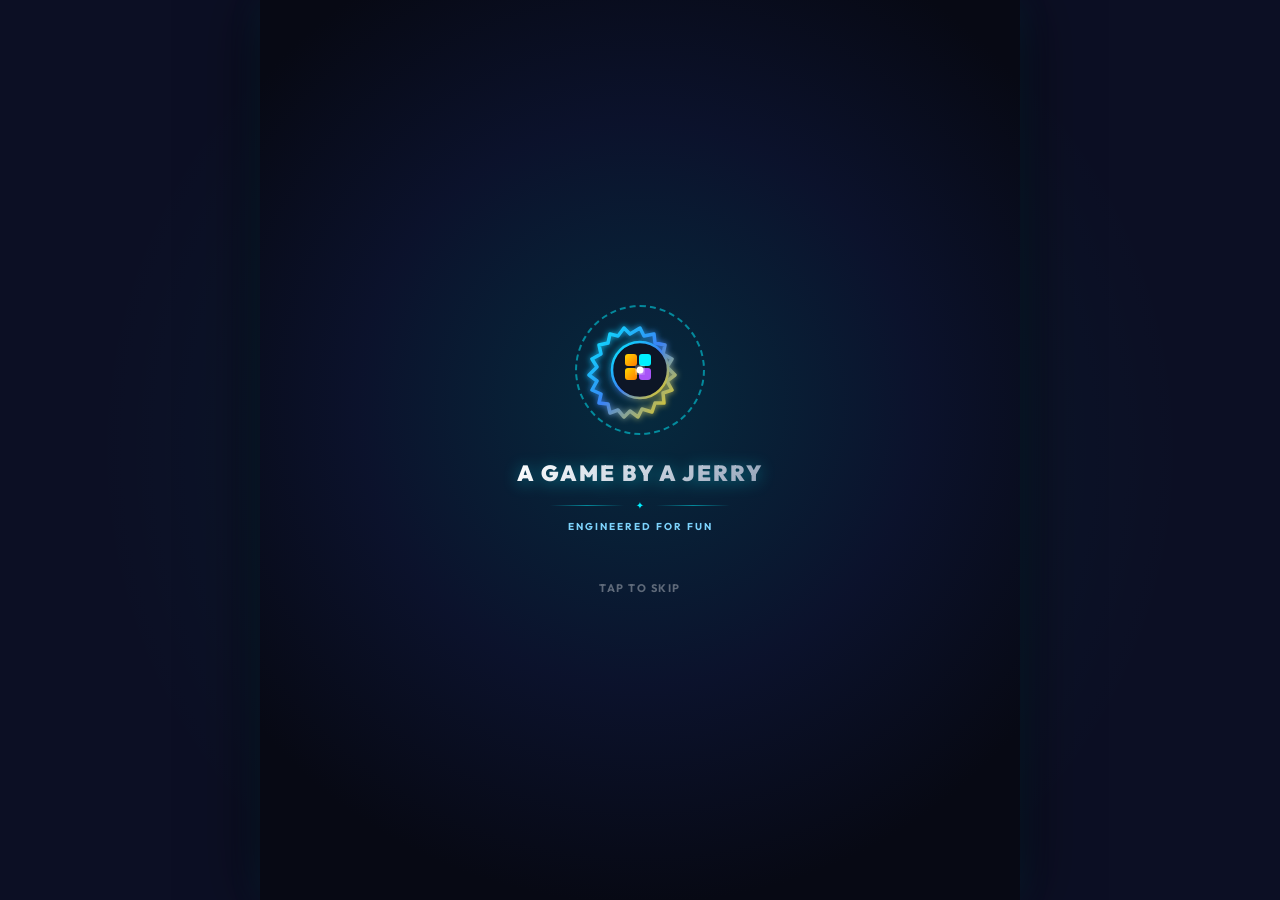
==== main/index.html @ fc3ddb28 "Add version switcher: Classic (main) and React Upgrade builds" ====
<!DOCTYPE html>
<html lang="en">
  <head>
    <meta charset="UTF-8" />
    <meta name="viewport" content="width=device-width, initial-scale=1.0, maximum-scale=1.0, user-scalable=no, viewport-fit=cover" />
    <title>ComboCrush - Combo Blast Puzzle</title>
    <link rel="icon" type="image/png" href="../favicon.png" />
    <link rel="apple-touch-icon" href="../icon-192.png" />
    <link rel="preconnect" href="https://fonts.googleapis.com">
    <link rel="preconnect" href="https://fonts.gstatic.com" crossorigin>
    <link href="https://fonts.googleapis.com/css2?family=Outfit:wght@400;600;700;800;900&display=swap" rel="stylesheet">
    <script type="module" crossorigin src="../assets/index-CBNqrvrC.js"></script>
    <link rel="stylesheet" crossorigin href="../assets/index-Cp5rA5li.css">
  </head>
  <body>
    <div id="app" class="game-container">
      <!-- TOP HUD -->
      <header class="hud-header">
        <!-- Top Navigation Row: High Score on Left, Action Buttons on Right -->
        <div class="hud-nav-row">
          <div class="hud-left">
            <!-- Combo Moves Counter (3 dots: Hulk Green when remaining, Ultra Red when move spent) -->
            <div id="combo-dots-counter" class="combo-dots-counter" title="Moves Remaining Before Combo Drops">
              <span class="combo-dot-tag">COMBO</span>
              <div class="combo-dots-row">
                <span class="combo-dot dot-idle" id="combo-dot-0"></span>
                <span class="combo-dot dot-idle" id="combo-dot-1"></span>
                <span class="combo-dot dot-idle" id="combo-dot-2"></span>
              </div>
            </div>
          </div>

          <!-- Centered Non-Disruptive Level Indicator for Puzzle Mode -->
          <div id="hud-puzzle-level-indicator" class="hud-puzzle-level-indicator hidden">
            <span class="hud-puzzle-pack-tag" id="hud-puzzle-pack-tag">Pack 1</span>
            <span class="hud-puzzle-separator">•</span>
            <span class="hud-puzzle-lvl-badge" id="hud-puzzle-lvl-badge">LVL 1</span>
          </div>

          <div class="hud-right">
            <button id="btn-hud-home" class="icon-btn" title="Return to Main Menu" aria-label="Main Menu">
              <span>🏠</span>
            </button>
            <button id="btn-codex" class="icon-btn" title="Special Blocks & Rules Codex" aria-label="Codex">
              <span>📖</span>
            </button>
            <button id="btn-audio-toggle" class="icon-btn" title="Toggle Music & Sound" aria-label="Toggle Sound">
              <span id="audio-icon">🔊</span>
            </button>
            <button id="btn-settings" class="icon-btn" title="Game Settings" aria-label="Game Settings">
              <svg viewBox="0 0 24 24" width="18" height="18" fill="currentColor">
                <path d="M19.14 12.94c.04-.3.06-.61.06-.94 0-.32-.02-.64-.07-.94l2.03-1.58c.18-.14.23-.41.12-.61l-1.92-3.32c-.12-.22-.37-.29-.59-.22l-2.39.96c-.5-.38-1.03-.7-1.62-.94l-.36-2.54c-.04-.24-.24-.41-.48-.41h-3.84c-.24 0-.43.17-.47.41l-.36 2.54c-.59.24-1.13.57-1.62.94l-2.39-.96c-.22-.08-.47 0-.59.22L2.74 8.87c-.12.21-.08.47.12.61l2.03 1.58c-.05.3-.09.63-.09.94s.02.64.07.94l-2.03 1.58c-.18.14-.23.41-.12.61l1.92 3.32c.12.22.37.29.59.22l2.39-.96c.5.38 1.03.7 1.62.94l.36 2.54c.05.24.24.41.48.41h3.84c.24 0 .44-.17.47-.41l.36-2.54c.59-.24 1.13-.56 1.62-.94l2.39.96c.22.08.47 0 .59-.22l1.92-3.32c.12-.22.07-.47-.12-.61l-2.01-1.58zM12 15.6c-1.98 0-3.6-1.62-3.6-3.6s1.62-3.6 3.6-3.6 3.6 1.62 3.6 3.6-1.62 3.6-3.6 3.6z"/>
              </svg>
            </button>
            <button id="btn-pause" class="icon-btn" title="Pause Game" aria-label="Pause Game">
              <svg viewBox="0 0 24 24" width="18" height="18" fill="currentColor">
                <path d="M6 19h4V5H6v14zm8-14v14h4V5h-4z"/>
              </svg>
            </button>
          </div>
        </div>

        <!-- Prominent Centered Score & Target Display (Zero Layout Shift) -->
        <div class="hud-score-center">
          <div class="best-pill clickable-pill" id="hud-best-pill" title="Tap to view Leaderboard">
            <span id="hud-best-crown" class="crown-icon crown-gold">👑</span>
            <span id="hud-best-tag" class="hud-best-tag">BEST</span>
            <span id="hud-best" class="best-val">0</span>
          </div>
          <div id="hud-score" class="score-val">0</div>
        </div>

        <!-- Centered Secondary Status HUD (Combo, Multiplier, Rush Timer, Level) -->
        <div class="status-bar">
          <div id="combo-badge" class="combo-badge">
            <span class="combo-flame">🔥</span>
            <span id="combo-text">COMBO 0</span>
          </div>

          <div id="multiplier-badge" class="multiplier-badge">1.0x</div>

          <div id="level-badge" class="level-badge hidden">LVL 1</div>

          <div id="rush-timer-container" class="rush-timer-container hidden">
            <span class="rush-icon">⏱️</span>
            <span id="rush-timer-val">30s</span>
          </div>
        </div>
      </header>

      <!-- POWER-UP / SPECIAL STASH INVENTORY (Hidden: specials appear directly on tray shapes) -->
      <div class="stash-container" id="stash-container" style="display: none;">
        <span class="stash-label">POWER-UP STASH:</span>
        <div id="stash-slots" class="stash-slots">
          <span class="empty-stash-hint">Earn specials from Combos & Clears!</span>
        </div>
      </div>

      <!-- MAIN BOARD CANVAS -->
      <div class="board-wrapper" id="board-wrapper">
        <canvas id="board-canvas"></canvas>
      </div>

      <!-- EARNED SPECIALS DRAWER (Bottom middle horizontal area with stack counters and +AD rewarded special) -->
      <div class="specials-drawer-container" id="specials-drawer-container">
        <div class="specials-drawer" id="specials-drawer">
          <!-- Populated dynamically via renderSpecialsDrawer -->
        </div>
      </div>

      <!-- BOTTOM TRAY CANVAS (3 Slots) -->
      <div class="tray-wrapper" id="tray-wrapper">
        <canvas id="tray-canvas"></canvas>
      </div>

      <!-- FULL-SCREEN DRAG & HOVER OVERLAY CANVAS -->
      <canvas id="drag-canvas" class="drag-canvas"></canvas>

      <!-- SCREENS & OVERLAYS -->

      <!-- 1. INTRO ANIMATION SCREEN (A Game by a Jerry) -->
      <div id="screen-intro" class="screen-intro">
        <div class="intro-backdrop-radial"></div>
        <div class="intro-content">
          <!-- Developer Logo & Rotating Gear SVG -->
          <div class="intro-emblem-wrap">
            <div class="intro-spark-ring"></div>
            <svg class="intro-gear-svg" viewBox="0 0 120 120" width="120" height="120">
              <defs>
                <linearGradient id="gearGrad" x1="0%" y1="0%" x2="100%" y2="100%">
                  <stop offset="0%" stop-color="#00f0ff" />
                  <stop offset="50%" stop-color="#3b82f6" />
                  <stop offset="100%" stop-color="#ffd700" />
                </linearGradient>
                <linearGradient id="blockGrad" x1="0%" y1="0%" x2="100%" y2="100%">
                  <stop offset="0%" stop-color="#ffd700" />
                  <stop offset="100%" stop-color="#ff7b00" />
                </linearGradient>
                <filter id="gearGlow" x="-20%" y="-20%" width="140%" height="140%">
                  <feGaussianBlur stdDeviation="3" result="blur" />
                  <feComposite in="SourceGraphic" in2="blur" operator="over" />
                </filter>
              </defs>
              <!-- Central Gear Ring with 8 Teeth -->
              <g class="gear-rotator" filter="url(#gearGlow)">
                <path d="M60 18 L64 26 L74 24 L75 33 L85 35 L83 44 L92 49 L87 57 L95 65 L87 71 L92 80 L83 83 L84 93 L75 93 L72 102 L62 99 L58 107 L50 101 L44 107 L38 100 L30 103 L28 94 L19 93 L21 84 L12 80 L17 71 L9 65 L17 57 L12 49 L21 44 L19 35 L28 33 L30 24 L38 26 L44 18 L50 24 Z" fill="none" stroke="url(#gearGrad)" stroke-width="3.5" stroke-linejoin="round" />
                <circle cx="60" cy="60" r="28" fill="#0d1428" stroke="url(#gearGrad)" stroke-width="2.5" />
              </g>
              <!-- Center J & R Interlocking Monogram Blocks -->
              <g class="blocks-monogram">
                <rect x="45" y="44" width="12" height="12" rx="3" fill="url(#blockGrad)" />
                <rect x="45" y="58" width="12" height="12" rx="3" fill="url(#blockGrad)" />
                <rect x="59" y="44" width="12" height="12" rx="3" fill="#00f0ff" />
                <rect x="59" y="58" width="12" height="12" rx="3" fill="#a855f7" />
                <circle cx="60" cy="60" r="3.5" fill="#ffffff" filter="url(#gearGlow)" />
              </g>
            </svg>
          </div>

          <div class="intro-brand-box">
            <h1 class="intro-brand-title">
              <span class="brand-word-jerry">A GAME BY A JERRY</span>
            </h1>
            <div class="intro-divider">
              <span class="intro-line"></span>
              <span class="intro-star">✦</span>
              <span class="intro-line"></span>
            </div>
            <p class="intro-brand-tagline">ENGINEERED FOR FUN</p>
          </div>

          <div class="intro-skip-prompt">TAP TO SKIP</div>
        </div>
      </div>

      <!-- 2. START SCREEN (Inspired by Screengrab) -->
      <div id="screen-start" class="screen-start">
        <div class="start-bg-particles" id="start-particles"></div>

        <!-- Top Header: Best High Score & Settings Gear Icon -->
        <div class="start-top-bar">
          <div class="start-user-pill clickable-pill" id="btn-start-leaderboard" role="button" tabindex="0" title="Hall of Fame Leaderboard & High Scores">
            <span class="player-icon" id="start-crown-icon">👑</span>
            <span class="player-best-label">BEST <strong id="start-header-best">0</strong></span>
          </div>
          <button id="btn-start-settings" class="start-gear-btn" title="Game Settings" aria-label="Game Settings">
            <svg viewBox="0 0 24 24" width="28" height="28" fill="currentColor">
              <path d="M19.14 12.94c.04-.3.06-.61.06-.94 0-.32-.02-.64-.07-.94l2.03-1.58c.18-.14.23-.41.12-.61l-1.92-3.32c-.12-.22-.37-.29-.59-.22l-2.39.96c-.5-.38-1.03-.7-1.62-.94l-.36-2.54c-.04-.24-.24-.41-.48-.41h-3.84c-.24 0-.43.17-.47.41l-.36 2.54c-.59.24-1.13.57-1.62.94l-2.39-.96c-.22-.08-.47 0-.59.22L2.74 8.87c-.12.21-.08.47.12.61l2.03 1.58c-.05.3-.09.63-.09.94s.02.64.07.94l-2.03 1.58c-.18.14-.23.41-.12.61l1.92 3.32c.12.22.37.29.59.22l2.39-.96c.5.38 1.03.7 1.62.94l.36 2.54c.05.24.24.41.48.41h3.84c.24 0 .44-.17.47-.41l.36-2.54c.59-.24 1.13-.56 1.62-.94l2.39.96c.22.08.47 0 .59-.22l1.92-3.32c.12-.22.07-.47-.12-.61l-2.01-1.58zM12 15.6c-1.98 0-3.6-1.62-3.6-3.6s1.62-3.6 3.6-3.6 3.6 1.62 3.6 3.6-1.62 3.6-3.6 3.6z"/>
            </svg>
          </button>
        </div>

        <!-- Center 3D ComboCrush Crest & Metallic Logo -->
        <div class="start-center-logo">
          <div class="start-crest-emblem-wrap">
            <img src="../assets/backgrounds/combocrush-crest.jpg" alt="ComboCrush Crest" class="start-crest-img" />
            <div class="start-crest-glow"></div>
          </div>
          <div class="start-bubbly-block">
            <span class="block-char char-k1">C</span>
            <span class="block-char char-a1">O</span>
            <span class="block-char char-s">
              <span class="surge-spark-emblem">⚡</span>
              M
            </span>
            <span class="block-char char-k2">B</span>
            <span class="block-char char-a2">O</span>
          </div>
          <div class="start-surge-blast">CRUSH</div>
          <div class="start-sub-badge">COMBO ADVENTURE MASTER</div>
        </div>

        <!-- 2 Tactile Action Buttons -->
        <div class="start-buttons-stack">
          <!-- Button 1: Start Game / Mode Selection -->
          <button id="btn-start-game-option" class="screengrab-btn btn-orange-level">
            <div class="sg-btn-icon-pill">📍</div>
            <div class="sg-btn-body">
              <div class="sg-btn-title">Start Game</div>
              <div class="sg-btn-bar-wrapper">
                <div class="sg-bar-fill" style="width: 89%;"></div>
                <span class="sg-bar-text">All Game Modes</span>
              </div>
            </div>
          </button>

          <!-- Button 2: Classic (With Red Notification Dot) -->
          <button id="btn-start-classic" class="screengrab-btn btn-green-classic">
            <div class="sg-btn-icon-pill">∞</div>
            <div class="sg-btn-title">Classic</div>
            <span class="screengrab-red-dot"></span>
          </button>
        </div>

        <!-- Bottom Circular Badges (Matching Screengrab) -->
        <div class="start-bottom-circles">
          <button id="btn-start-circle-stats" class="sg-circle-item">
            <div class="sg-circle-disc">🏆</div>
            <span class="sg-circle-label">Best: <strong id="start-best-circle-val">0</strong></span>
          </button>

          <button id="btn-start-circle-codex" class="sg-circle-item">
            <div class="sg-circle-disc">📖</div>
            <span class="sg-circle-label">Block Codex</span>
          </button>
        </div>
      </div>

      <!-- 3. GAME MODES SCREEN (Opened when tapping "Start Game" or "More Modes") -->
      <div id="screen-modes" class="screen-modes hidden">
        <div class="modes-top-bar">
          <button id="btn-modes-back" class="modes-back-btn">
            <svg viewBox="0 0 24 24" width="22" height="22" fill="currentColor">
              <path d="M20 11H7.83l5.59-5.59L12 4l-8 8 8 8 1.41-1.41L7.83 13H20v-2z"/>
            </svg>
            <span>Back</span>
          </button>
          <h2 class="modes-screen-title">GAME MODES</h2>
          <div class="modes-best-pill clickable-pill" id="btn-modes-leaderboard" role="button" tabindex="0" title="Hall of Fame Leaderboard & High Scores">
            <span id="modes-crown-icon">👑</span>
            <span id="modes-best-chip">0</span>
          </div>
        </div>

        <div class="modes-cards-scroll">
          <!-- Card 1: Classic Mode -->
          <div class="mode-card card-classic">
            <div class="mode-card-header">
              <div class="mode-card-icon-wrap icon-classic">∞</div>
              <div class="mode-card-title-box">
                <h3>Classic Mode</h3>
                <span class="mode-tag tag-relax">Pure & Endless</span>
              </div>
            </div>
            <p class="mode-card-desc">Pure block placement without obstacles. Relax, clear lines, and build infinite combos with zero time pressure.</p>
            <div class="mode-card-footer">
              <div class="mode-best-info">Best: <strong id="mode-best-classic">0</strong></div>
              <button class="mode-play-action-btn" data-play-mode="classic">PLAY CLASSIC</button>
            </div>
          </div>

          <!-- Card 2: Endless Challenge -->
          <div class="mode-card card-endless">
            <div class="mode-card-header">
              <div class="mode-card-icon-wrap icon-endless">⚡</div>
              <div class="mode-card-title-box">
                <h3>Endless Challenge</h3>
                <span class="mode-tag tag-tactical">Combos & Specials</span>
              </div>
            </div>
            <p class="mode-card-desc">Escalating difficulty with Tier 1-3 special blocks, stone/ice obstacles, fusions, and board-wipe multipliers.</p>
            <div class="mode-card-footer">
              <div class="mode-best-info">Best: <strong id="mode-best-endless">0</strong></div>
              <button class="mode-play-action-btn" data-play-mode="endless">PLAY CHALLENGE</button>
            </div>
          </div>

          <!-- Card 3: Combo Rush (30s) -->
          <div class="mode-card card-rush">
            <div class="mode-card-header">
              <div class="mode-card-icon-wrap icon-rush">⏱️</div>
              <div class="mode-card-title-box">
                <h3>Combo Rush (30s)</h3>
                <span class="mode-tag tag-fast">Fast Paced</span>
              </div>
            </div>
            <p class="mode-card-desc">Keep your combo alive! The clock counts down fast—if your combo resets or time runs out, game over!</p>
            <div class="mode-card-footer">
              <div class="mode-best-info">Best: <strong id="mode-best-rush">0</strong></div>
              <button class="mode-play-action-btn" data-play-mode="rush">PLAY RUSH</button>
            </div>
          </div>

          <!-- Card 4: Puzzle Objectives -->
          <div class="mode-card card-puzzle">
            <div class="mode-card-header">
              <div class="mode-card-icon-wrap icon-puzzle">🧩</div>
              <div class="mode-card-title-box">
                <h3>Puzzle Objectives</h3>
                <span class="mode-tag tag-puzzle">Tactical Puzzles</span>
              </div>
            </div>
            <p class="mode-card-desc">Handcrafted tactical scenarios with clear move limits and objective goals to test your puzzle mastery.</p>
            <div class="mode-card-footer">
              <div class="mode-best-info" id="mode-puzzle-progress-wrap">Progress: <strong id="mode-puzzle-progress">Level 1</strong></div>
              <button class="mode-play-action-btn" id="btn-play-puzzle" data-play-mode="puzzle">SELECT LEVEL</button>
            </div>
          </div>
        </div>
      </div>

      <!-- 4. PUZZLE CAMPAIGN & LEVEL SELECT SCREEN (Vertical tabs for packs + scrollable 30-level grid) -->
      <div id="screen-puzzle-select" class="screen-puzzle-select hidden">
        <div class="puzzle-select-top-bar">
          <button id="btn-puzzle-select-back" class="modes-back-btn">
            <svg viewBox="0 0 24 24" width="22" height="22" fill="currentColor">
              <path d="M20 11H7.83l5.59-5.59L12 4l-8 8 8 8 1.41-1.41L7.83 13H20v-2z"/>
            </svg>
            <span>Modes</span>
          </button>
          <div class="puzzle-select-title-group">
            <h2 class="puzzle-screen-title">PUZZLE CAMPAIGN</h2>
            <span class="puzzle-screen-subtitle">Select a pack to conquer handcrafted tactical scenarios</span>
          </div>
          <div class="puzzle-total-pill" id="puzzle-total-progress-pill">
            <span>✨</span>
            <span id="puzzle-total-progress-text">0 / 180 Cleared</span>
          </div>
        </div>

        <div class="puzzle-select-body">
          <!-- Vertical Tabs Sidebar for Level Packs -->
          <div class="puzzle-packs-sidebar" id="puzzle-packs-sidebar" role="tablist" aria-orientation="vertical">
            <!-- Populated dynamically via renderPuzzleSelectScreen -->
          </div>

          <!-- Main Scrollable Levels View -->
          <div class="puzzle-levels-content" id="puzzle-levels-content">
            <div class="puzzle-pack-banner" id="puzzle-pack-banner">
              <!-- Banner details populated dynamically -->
            </div>
            <div class="puzzle-level-grid" id="puzzle-level-grid">
              <!-- 30 level cards populated dynamically -->
            </div>
          </div>
        </div>
      </div>

      <!-- PAUSE MODAL -->
      <div id="modal-pause" class="modal-backdrop hidden">
        <div class="modal-card">
          <h2>Game Paused</h2>
          <div class="modal-buttons-column">
            <button id="btn-resume" class="btn-primary">RESUME</button>
            <button id="btn-restart" class="btn-secondary">RESTART GAME</button>
            <button id="btn-pause-leaderboard" class="btn-secondary">🏆 HIGH SCORES</button>
            <button id="btn-pause-quit" class="btn-secondary">QUIT GAME</button>
            <button id="btn-pause-codex" class="btn-secondary">BLOCK CODEX</button>
            <button id="btn-pause-settings" class="btn-secondary">SETTINGS</button>
          </div>
        </div>
      </div>

      <!-- MODE CHANGE / QUIT CONFIRMATION MODAL -->
      <div id="modal-confirm-mode" class="modal-backdrop hidden">
        <div class="modal-card confirm-modal-card">
          <div class="confirm-icon-wrap">⚠️</div>
          <h2 id="confirm-mode-title">Quit Current Game?</h2>
          <p id="confirm-mode-desc" class="confirm-modal-desc">
            Your current game will end and you will return to the Main Menu. Any unsaved progress will be lost.
          </p>
          <div class="confirm-current-run-box">
            <div class="confirm-run-stat">
              <span class="confirm-stat-label">Current Mode</span>
              <span class="confirm-stat-val" id="confirm-current-mode-val">CLASSIC</span>
            </div>
            <div class="confirm-run-stat">
              <span class="confirm-stat-label">Current Score</span>
              <span class="confirm-stat-val" id="confirm-current-score-val">0</span>
            </div>
            <div class="confirm-run-stat">
              <span class="confirm-stat-label">Moves</span>
              <span class="confirm-stat-val" id="confirm-current-moves-val">0</span>
            </div>
          </div>
          <div class="modal-actions-confirm">
            <button id="btn-confirm-mode-cancel" class="btn-secondary">CANCEL</button>
            <button id="btn-confirm-mode-accept" class="btn-danger-confirm">QUIT GAME</button>
          </div>
        </div>
      </div>

      <!-- SETTINGS MODAL -->
      <div id="modal-settings" class="modal-backdrop hidden">
        <div class="modal-card wide settings-modal-card">
          <div class="settings-modal-header">
            <div class="settings-title-wrap">
              <span class="settings-gear-icon">⚙️</span>
              <h2>Game Settings</h2>
            </div>
            <button id="btn-close-settings-x" class="modal-close-x" title="Close">✕</button>
          </div>

          <!-- Settings Tabs Navigation Bar -->
          <div class="settings-tabs-bar" role="tablist">
            <button type="button" class="settings-tab-btn active" data-tab-target="tab-settings-audio" role="tab" aria-selected="true">
              <span class="tab-icon">🔊</span>
              <span class="tab-label">Audio</span>
            </button>
            <button type="button" class="settings-tab-btn" data-tab-target="tab-settings-gameplay" role="tab" aria-selected="false">
              <span class="tab-icon">🎮</span>
              <span class="tab-label">Gameplay</span>
            </button>
            <button type="button" class="settings-tab-btn" data-tab-target="tab-settings-themes" role="tab" aria-selected="false">
              <span class="tab-icon">🎨</span>
              <span class="tab-label">Themes</span>
            </button>
            <button type="button" class="settings-tab-btn" data-tab-target="tab-settings-data" role="tab" aria-selected="false">
              <span class="tab-icon">🛠️</span>
              <span class="tab-label">Data</span>
            </button>
            <button type="button" class="settings-tab-btn" data-tab-target="tab-settings-about" role="tab" aria-selected="false">
              <span class="tab-icon">ℹ️</span>
              <span class="tab-label">About</span>
            </button>
          </div>

          <!-- Tab Content Wrapper -->
          <div class="settings-tab-content-wrapper">
            <!-- TAB 1: AUDIO & THEMES -->
            <div id="tab-settings-audio" class="settings-tab-pane active" role="tabpanel">
              <div class="settings-grid">
                <div class="setting-item">
                  <div class="setting-label-row">
                    <label for="setting-sound">Sound Effects (SFX)</label>
                    <span id="sound-val-display" class="setting-val-display">80%</span>
                  </div>
                  <input type="range" id="setting-sound" min="0" max="1" step="0.05" value="0.8" />
                </div>

                <div class="setting-item">
                  <div class="setting-label-row">
                    <label for="setting-music">Music (BGM)</label>
                    <span id="music-val-display" class="setting-val-display">50%</span>
                  </div>
                  <input type="range" id="setting-music" min="0" max="1" step="0.05" value="0.5" />
                </div>

                <div class="setting-item" style="display: none;">
                  <label for="setting-theme">Board Theme</label>
                  <select id="setting-theme" class="setting-select">
                    <option value="combocrush" selected>ComboCrush Cosmic Gold ⚡</option>
                    <option value="royal">Block Blast Royal Blue</option>
                    <option value="neon">Cyber Neon</option>
                    <option value="gemstone">Gemstone & Crystal</option>
                    <option value="jewels">Crown Jewels</option>
                    <option value="roman">Imperial Roman</option>
                    <option value="atlantean">Sunken Atlantis</option>
                    <option value="crates">Wooden Cargo Crates</option>
                    <option value="glasstiles">Prismatic Glass Tiles</option>
                    <option value="cosmic">Cosmic Starlight</option>
                    <option value="candy">Candy Confectionery</option>
                    <option value="ancient">Ancient Temple</option>
                  </select>
                </div>

                <div class="setting-item toggle-row">
                  <div class="toggle-info">
                    <span>Screen Shake Effects</span>
                    <small>Impact vibration on line clears</small>
                  </div>
                  <input type="checkbox" id="setting-shake" checked />
                </div>
              </div>
            </div>

            <!-- TAB 2: GAMEPLAY & CONTROLS -->
            <div id="tab-settings-gameplay" class="settings-tab-pane hidden" role="tabpanel">
              <div class="settings-grid">
                <div class="setting-item">
                  <div class="setting-label-row">
                    <label for="setting-touch-offset">Vertical Touch Offset</label>
                    <span id="touch-val-display" class="setting-val-display">70px above</span>
                  </div>
                  <input type="range" id="setting-touch-offset" min="20" max="120" step="5" value="70" />
                </div>

                <div class="setting-item">
                  <div class="setting-label-row">
                    <label for="setting-touch-offset-x">Horizontal Touch Offset</label>
                    <span id="touch-x-val-display" class="setting-val-display">Centered (0px)</span>
                  </div>
                  <input type="range" id="setting-touch-offset-x" min="-60" max="60" step="5" value="0" />
                </div>

                <div class="setting-item toggle-row">
                  <div class="toggle-info">
                    <span>Haptic Vibration</span>
                    <small>Tactile feedback on drag & placement</small>
                  </div>
                  <input type="checkbox" id="setting-vibration" checked />
                </div>

                <div class="setting-item toggle-row">
                  <div class="toggle-info">
                    <span>Combo Grace Indicators</span>
                    <small>Show remaining grace moves (• / !)</small>
                  </div>
                  <input type="checkbox" id="setting-grace" checked />
                </div>

                <div class="setting-item toggle-row">
                  <div class="toggle-info">
                    <span>Colorblind Pattern Mode</span>
                    <small>High-contrast cell textures</small>
                  </div>
                  <input type="checkbox" id="setting-accessibility" />
                </div>
              </div>
            </div>

            <!-- TAB 3: THEMES & ATMOSPHERES -->
            <div id="tab-settings-themes" class="settings-tab-pane hidden" role="tabpanel">
              <div class="settings-grid">
                <!-- 1. BOARD BACKGROUND ARTWORK -->
                <div class="settings-bg-section-main">
                  <div class="themes-gallery-header">
                    <span class="themes-gallery-title">Board Background Artwork</span>
                    <small class="themes-gallery-hint">Select a mode and tap any artwork below to apply it as your in-game backdrop</small>
                  </div>

                  <!-- Mode selector pills -->
                  <div class="bg-mode-segmented-pills" id="bg-mode-pills">
                    <button type="button" class="bg-mode-pill active" data-bg-mode="classic">Classic</button>
                    <button type="button" class="bg-mode-pill" data-bg-mode="endless">Endless</button>
                    <button type="button" class="bg-mode-pill" data-bg-mode="rush">Combo Rush</button>
                    <button type="button" class="bg-mode-pill" data-bg-mode="puzzle">Puzzle</button>
                  </div>

                  <!-- Dropdown for the chosen mode + Apply All button -->
                  <div class="bg-control-row">
                    <div class="setting-item bg-active-select-wrap">
                      <label for="setting-bg-classic" id="label-active-mode-bg">Classic Mode Background</label>
                      <select id="setting-bg-classic" class="setting-select mode-bg-select"></select>
                      <select id="setting-bg-endless" class="setting-select mode-bg-select hidden"></select>
                      <select id="setting-bg-rush" class="setting-select mode-bg-select hidden"></select>
                      <select id="setting-bg-puzzle" class="setting-select mode-bg-select hidden"></select>
                    </div>
                    <button type="button" id="btn-apply-bg-all" class="bg-apply-all-btn" title="Set this background for Classic, Endless, Rush, and Puzzle">
                      ⚡ Apply to All Modes
                    </button>
                  </div>

                  <div class="backgrounds-preview-gallery" id="backgrounds-preview-gallery">
                    <!-- Populated dynamically via renderThemesSettingsUI with working thumbnails -->
                  </div>
                </div>

                <!-- 2. BLOCK COLORS & GEM PALETTE -->
                <div class="settings-palette-section">
                  <div class="themes-gallery-header">
                    <span class="themes-gallery-title">Block Colors & Gem Palette</span>
                    <small class="themes-gallery-hint">Choose your preferred block colors, gem textures, and audio soundtrack</small>
                  </div>

                  <div class="setting-item">
                    <div class="setting-label-row">
                      <label for="setting-theme-select">Active Color Palette</label>
                      <span id="theme-status-tag" class="setting-val-display">ComboCrush Cosmic Gold</span>
                    </div>
                    <select id="setting-theme-select" class="setting-select">
                      <!-- Populated dynamically based on unlockedThemes -->
                    </select>
                  </div>

                  <!-- Live Color Swatch Strip for the selected theme -->
                  <div id="active-theme-palette-preview" class="active-theme-palette-preview"></div>

                  <!-- Palette Cards Gallery for quick visual tapping (hidden per user UI specification) -->
                  <div class="themes-preview-gallery hidden" id="themes-preview-gallery" style="display: none !important;"></div>
                </div>
              </div>
            </div>

            <!-- TAB 4: DATA & DIAGNOSTICS -->
            <div id="tab-settings-data" class="settings-tab-pane hidden" role="tabpanel">
              <div class="settings-grid">
                <div class="setting-item debug-log-row">
                  <div class="toggle-info">
                    <span>Diagnostic Debug Logs</span>
                    <small>Export board matrices & move telemetry</small>
                  </div>
                  <button id="btn-download-logs" class="btn-secondary-compact" type="button">
                    <span>📥</span> Export Logs
                  </button>
                </div>

                <div id="dev-test-board-row" class="setting-item dev-test-board-row dev-only hidden">
                  <div class="toggle-info">
                    <span>🧪 Test Game Board (Dev Sandbox)</span>
                    <small>Simulate crossing lines, test all specials & 3D animations</small>
                  </div>
                  <button id="btn-open-test-board" class="btn-primary-compact" type="button">
                    <span>🚀</span> Test Game Board
                  </button>
                </div>

                <div class="setting-item reset-data-row">
                  <div class="toggle-info">
                    <span>Reset Statistics</span>
                    <small>Wipe high scores, streaks & saved stats</small>
                  </div>
                  <button id="btn-reset-data" class="btn-danger-outline">Reset High Scores</button>
                </div>
              </div>

              <!-- Developer Credits -->
              <div class="settings-dev-credit">
                <div class="dev-badge-brand">A Game by a Jerry</div>
                <div class="dev-meta">Engineered for Fun • ComboCrush</div>
              </div>
            </div>

            <!-- TAB 4: ABOUT & RELEASE SPECIFICATIONS -->
            <div id="tab-settings-about" class="settings-tab-pane hidden" role="tabpanel">
              <div class="about-pane-content">
                <div class="about-hero-box">
                  <div class="about-logo-badge">⚡</div>
                  <h3 class="about-title">ComboCrush: Combo Blast</h3>
                  <div class="about-version-chip">Version 1.0.0 • Official Launch</div>
                  <div class="about-tagline">A GAME BY A JERRY — ENGINEERED FOR FUN</div>
                </div>

                <div class="about-desc-card">
                  <p><strong>ComboCrush</strong> is a next-generation tactile block puzzle game engineered for intense combo flow and strategic depth. Clear horizontal and vertical lines, ignite cascading chain reactions, deploy tactical drawer weapons, and demolish dynamic obstacles across 4 distinct game modes.</p>
                </div>

                <div class="about-section-box">
                  <h4>🎮 Game Modes</h4>
                  <ul class="about-modes-list">
                    <li><strong>Classic:</strong> Relaxing pure puzzle placement with zero obstacles or timers.</li>
                    <li><strong>Endless Challenge:</strong> Escalating difficulty with dynamic frozen ice, stone, shield, and armored cluster obstacles.</li>
                    <li><strong>Combo Rush:</strong> High-octane survival where losing your combo streak ends the round immediately!</li>
                    <li><strong>Tactical Puzzles:</strong> Hand-crafted levels to demolish obstacles within strict move limits.</li>
                  </ul>
                </div>

                <div class="about-section-box">
                  <h4>📱 Platform & Release Specifications</h4>
                  <div class="about-specs-grid">
                    <div class="spec-row">
                      <span class="spec-label">Version</span>
                      <span class="spec-val">v1.0.0 (Build 20261027)</span>
                    </div>
                    <div class="spec-row">
                      <span class="spec-label">Engine</span>
                      <span class="spec-val">ComboCrush Matrix Canvas 2D</span>
                    </div>
                    <div class="spec-row">
                      <span class="spec-label">Target Platforms</span>
                      <span class="spec-val">Android, iOS, Web (PWA)</span>
                    </div>
                    <div class="spec-row">
                      <span class="spec-label">Audio System</span>
                      <span class="spec-val">Web Audio API Synthesis</span>
                    </div>
                    <div class="spec-row">
                      <span class="spec-label">Monetization</span>
                      <span class="spec-val">Google AdMob Native Integration</span>
                    </div>
                  </div>
                </div>

                <div class="settings-dev-credit">
                  <div class="dev-badge-brand">A Game by a Jerry</div>
                  <div class="dev-meta">© 2026 A Game by a Jerry • All Rights Reserved</div>
                </div>
              </div>
            </div>
          </div>

          <div class="modal-actions">
            <button id="btn-close-settings" class="btn-primary">SAVE & CLOSE</button>
          </div>
        </div>
      </div>

      <!-- TEST GAME BOARD MODAL (DEV SANDBOX) -->
      <div id="modal-test-board" class="modal-backdrop hidden">
        <div class="modal-card wide test-board-modal-card">
          <div class="test-board-header">
            <div class="test-board-title-wrap">
              <span class="test-board-badge">DEV SANDBOX</span>
              <h2>Test Game Board</h2>
            </div>
            <button id="btn-close-test-board-x" class="modal-close-x" title="Close">✕</button>
          </div>

          <!-- Presets and quick setup toolbar -->
          <div class="test-board-toolbar">
            <span class="test-toolbar-label">Presets:</span>
            <div class="test-presets-scroll">
              <button type="button" class="test-preset-btn" data-preset="cross">Crossing Rows & Cols</button>
              <button type="button" class="test-preset-btn" data-preset="specials_cross">Crossing + Specials</button>
              <button type="button" class="test-preset-btn" data-preset="double_cross">Double Cross (+)</button>
              <button type="button" class="test-preset-btn" data-preset="checkerboard">Checkerboard</button>
              <button type="button" class="test-preset-btn" data-preset="packed">Packed Board</button>
              <button type="button" class="test-preset-btn" data-preset="clear">Clear Board</button>
            </div>
          </div>

          <!-- Board Canvas Container -->
          <div class="test-board-canvas-container">
            <canvas id="test-board-canvas" width="360" height="360"></canvas>
            <div id="test-board-hud" class="test-board-hud">
              <span id="test-board-status">Tap/drag any special onto a square to detonate</span>
            </div>
          </div>

          <!-- Drag and Drop Specials Palette -->
          <div class="test-palette-container">
            <div class="test-palette-header">
              <span>UNLIMITED SPECIALS (Drag or Tap to unleash)</span>
            </div>

            <!-- Tier 3: God-Tier Specials -->
            <div class="test-tier-group">
              <div class="test-tier-label tier-3">TIER 3 (GOD TIER)</div>
              <div id="test-tier-3-chips" class="test-chips-row"></div>
            </div>

            <!-- Tier 2: Advanced Specials -->
            <div class="test-tier-group">
              <div class="test-tier-label tier-2">TIER 2 (ADVANCED)</div>
              <div id="test-tier-2-chips" class="test-chips-row"></div>
            </div>

            <!-- Tier 1: Basic Specials -->
            <div class="test-tier-group">
              <div class="test-tier-label tier-1">TIER 1 (BASIC)</div>
              <div id="test-tier-1-chips" class="test-chips-row"></div>
            </div>
          </div>

          <div class="modal-actions">
            <button id="btn-close-test-board" class="btn-primary">CLOSE TEST BOARD</button>
          </div>
        </div>
      </div>

      <!-- CODEX & HOW TO PLAY MODAL -->
      <div id="modal-codex" class="modal-backdrop hidden">
        <div class="modal-card scrollable">
          <h2>Special Blocks & Mechanics Codex</h2>
          <div class="codex-content">
            <section class="codex-section">
              <h3>Tier 1: Basic Specials</h3>
              <div class="codex-grid">
                <div class="codex-card">
                  <span class="codex-icon">💣</span>
                  <div>
                    <strong>Blast Bomb</strong>
                    <p>Detonates a 3×3 explosion clearing occupied cells around it.</p>
                  </div>
                </div>
                <div class="codex-card">
                  <span class="codex-icon">💫</span>
                  <div>
                    <strong>Horizontal Sweep</strong>
                    <p>Fires a laser beam that clears the entire horizontal row.</p>
                  </div>
                </div>
                <div class="codex-card">
                  <span class="codex-icon">🚀</span>
                  <div>
                    <strong>Vertical Sweep</strong>
                    <p>Fires a laser beam that clears the entire vertical column.</p>
                  </div>
                </div>
                <div class="codex-card">
                  <span class="codex-icon">🎯</span>
                  <div>
                    <strong>Line Breaker</strong>
                    <p>Clears both full row & column in a cross blast.</p>
                  </div>
                </div>
              </div>
            </section>

            <section class="codex-section">
              <h3>Tier 2: Advanced Specials</h3>
              <div class="codex-grid">
                <div class="codex-card">
                  <span class="codex-icon">⚡</span>
                  <div>
                    <strong>Chain Lightning</strong>
                    <p>Arcs electric lightning through adjacent touching blocks, vaporizing connected chains up to 5 blocks out!</p>
                  </div>
                </div>
                <div class="codex-card">
                  <span class="codex-icon">⚔️</span>
                  <div>
                    <strong>Cross Laser</strong>
                    <p>Unleashes simultaneous row and column wipeout beams.</p>
                  </div>
                </div>
                <div class="codex-card">
                  <span class="codex-icon">💥</span>
                  <div>
                    <strong>Heavy 5×5 Blast</strong>
                    <p>Massive 5×5 explosion devastating a quarter of the board.</p>
                  </div>
                </div>
                <div class="codex-card">
                  <span class="codex-icon">🎇</span>
                  <div>
                    <strong>Cluster Bomb</strong>
                    <p>Explodes 3×3 and scatters explosive shrapnel to outer cells.</p>
                  </div>
                </div>
              </div>
            </section>

            <section class="codex-section">
              <h3>Tier 3: Elite God-Tier Specials</h3>
              <div class="codex-grid">
                <div class="codex-card">
                  <span class="codex-icon">🌟</span>
                  <div>
                    <strong>Supernova</strong>
                    <p>Cosmic core blast that fires 8-directional laser beams slicing the entire board!</p>
                  </div>
                </div>
                <div class="codex-card">
                  <span class="codex-icon">🔮</span>
                  <div>
                    <strong>Color Vortex</strong>
                    <p>Prismatic singularity that vaporizes every block of the matching color across the entire board!</p>
                  </div>
                </div>
                <div class="codex-card">
                  <span class="codex-icon">☄️</span>
                  <div>
                    <strong>Meteor Shower</strong>
                    <p>Calls down 4 blazing meteors that bombard congested areas with explosive craters!</p>
                  </div>
                </div>
                <div class="codex-card">
                  <span class="codex-icon">⛈️</span>
                  <div>
                    <strong>Thunder Storm</strong>
                    <p>Colossal 5×5 blast fused with cascading 5-block lightning arcs spreading outward!</p>
                  </div>
                </div>
                <div class="codex-card">
                  <span class="codex-icon">🌌</span>
                  <div>
                    <strong>Black Hole Singularity</strong>
                    <p>Gravitational void that devours all blocks and obstacles in a massive 7×7 perimeter!</p>
                  </div>
                </div>
                <div class="codex-card">
                  <span class="codex-icon">⚛️</span>
                  <div>
                    <strong>Chain Reactor</strong>
                    <p>Links homing lightning arcs to all other specials on board!</p>
                  </div>
                </div>
                <div class="codex-card">
                  <span class="codex-icon">🎲</span>
                  <div>
                    <strong>Block Barrage</strong>
                    <p>Launches 3 bonus quantum blocks onto the board without using moves. Any lines cleared grant combos with a 3× score multiplier!</p>
                  </div>
                </div>
              </div>
            </section>

            <section class="codex-section">
              <h3>Adjacent Special Combinations (Fusions)</h3>
              <ul class="fusion-list">
                <li><strong>⚡ Chain Lightning + 💣 Bomb:</strong> Fuses into a ⛈️ Thunder Storm!</li>
                <li><strong>⚡ Chain Lightning + 💫 Sweep:</strong> Fuses into a 🌟 Supernova!</li>
                <li><strong>💣 Bomb + 💣 Bomb:</strong> Fuses into a 💥 5×5 Heavy Blast!</li>
                <li><strong>💫 Row + 🚀 Column:</strong> Fuses into a ⚔️ Cross Laser!</li>
                <li><strong>🌟 Supernova + Any:</strong> Fuses into a 🌌 Gravitational Singularity!</li>
                <li><strong>⚛️ Chain Reactor + Any:</strong> Cascading whole-board chain reaction!</li>
              </ul>
            </section>

            <section class="codex-section">
              <h3>Obstacles Guide</h3>
              <ul class="obstacle-list">
                <li><strong>⛰️ Stone Block:</strong> Immune to regular line clears. Destroyed by explosions!</li>
                <li><strong>🛡️ Reinforced Block:</strong> 2 HP steel block. Damaged by line clears or blasts.</li>
                <li><strong>🔮 Shielded Block:</strong> Energy shield resists normal clears; bursts from specials.</li>
                <li><strong>❄️ Frozen Block:</strong> 1st clear thaws the ice; 2nd clear removes the block.</li>
                <li><strong>⚔️ Armored Cluster:</strong> Heavy 3 HP block that awards a bonus Special upon destruction!</li>
              </ul>
            </section>
          </div>

          <div class="modal-actions">
            <button id="btn-close-codex" class="btn-primary">GOT IT</button>
          </div>
        </div>
      </div>

      <!-- ANIMATED LOSS & GAME OVER BANNER FLY-IN OVERLAY -->
      <div id="loss-overlay" class="loss-overlay hidden" aria-live="assertive">
        <div class="loss-overlay-backdrop"></div>
        <div class="loss-banner-container" id="loss-banner-container">
          <div class="loss-glow-ring"></div>
          <div class="loss-banner-pill" id="loss-banner-pill">
            <div class="loss-banner-icon-badge">
              <span class="loss-banner-icon" id="loss-banner-icon">💀</span>
            </div>
            <div class="loss-banner-text-group">
              <div class="loss-banner-title" id="loss-banner-title">GAME OVER</div>
              <div class="loss-banner-sub" id="loss-banner-sub">NO MOVES REMAINING</div>
            </div>
          </div>
          <div class="loss-flare-line"></div>
        </div>
      </div>

      <!-- GAME OVER MODAL -->
      <div id="modal-gameover" class="modal-backdrop modal-gameover-backdrop hidden">
        <div class="modal-card modal-gameover-card" id="gameover-card">
          <!-- Slide-Down Drag Handle Bar -->
          <div class="gameover-drag-bar" id="gameover-drag-bar" title="Slide down to inspect board">
            <div class="gameover-drag-pill"></div>
            <div class="gameover-drag-hint">
              <span class="drag-arrow">↓</span> Slide down to inspect board
            </div>
          </div>

          <div id="gameover-title" class="gameover-title">GAME OVER</div>
          <div id="new-record-badge" class="new-record-badge hidden">🏆 NEW BEST SCORE!</div>

          <div class="gameover-score-box">
            <div class="final-score-val" id="final-score-val">0</div>
            <div class="final-score-label">FINAL SCORE</div>
          </div>

          <div class="stats-summary-grid">
            <div class="stat-pill">
              <span class="stat-val" id="stat-lines">0</span>
              <span class="stat-label">Lines Cleared</span>
            </div>
            <div class="stat-pill">
              <span class="stat-val" id="stat-combo">0</span>
              <span class="stat-label">Max Combo</span>
            </div>
            <div class="stat-pill">
              <span class="stat-val" id="stat-specials">0</span>
              <span class="stat-label">Specials Used</span>
            </div>
            <div class="stat-pill">
              <span class="stat-val" id="stat-wipes">0</span>
              <span class="stat-label">Board Clears</span>
            </div>
          </div>

          <!-- Rewarded Video Second Chance Revive -->
          <div class="gameover-revive-box" id="gameover-revive-box">
            <button id="btn-gameover-revive" class="btn-revive" type="button">
              <span class="revive-pulse-icon">🎬</span>
              <div class="revive-info">
                <span class="revive-main-text">SECOND CHANCE REVIVE</span>
                <span class="revive-sub-text">Watch video to clear board &amp; keep combo</span>
              </div>
              <span class="revive-tag">REVIVE</span>
            </button>
            <div id="gameover-ad-feedback" class="gameover-ad-feedback hidden"></div>
          </div>

          <div class="modal-actions">
            <button id="btn-gameover-restart" class="btn-primary">PLAY AGAIN</button>
            <button id="btn-gameover-leaderboard" class="btn-secondary">🏆 HIGH SCORES</button>
            <button id="btn-gameover-menu" class="btn-secondary">MAIN MENU</button>
          </div>
        </div>

        <!-- Floating Restore Bar (Shown when slid down) -->
        <div class="gameover-restore-bar hidden" id="gameover-restore-bar" title="Tap to restore Game Over screen">
          <div class="restore-bar-info">
            <span class="restore-icon">🔍</span>
            <span>Inspecting Board State</span>
          </div>
          <button id="btn-restore-gameover" class="btn-restore-pill" type="button">Slide Up ↑</button>
        </div>
      </div>

      <!-- SPECIALS VAULT SLIDE-OUT MODAL -->
      <div id="modal-specials-vault" class="modal-backdrop hidden">
        <div class="modal-card vault-sheet-card">
          <div class="vault-sheet-header">
            <div class="vault-sheet-title-row">
              <span class="vault-sheet-icon">🎒</span>
              <h3 style="margin: 0; font-size: 19px; font-weight: 900; color: #fff;">Specials Vault</h3>
              <span class="vault-count-badge" id="vault-total-count">0 Stored</span>
            </div>
            <button id="btn-close-vault" class="modal-close-x modal-close-btn" aria-label="Close Vault" title="Close">✕</button>
          </div>
          <p class="vault-sheet-subtitle">All your earned and rewarded specials are stored here permanently. Tap <strong>USE</strong> on any stored special, then tap any board cell to unleash it!</p>
          <div class="vault-specials-grid" id="vault-specials-grid">
            <!-- Populated dynamically -->
          </div>
          <div class="vault-sheet-footer">
            <span class="vault-footer-hint">Showing 17 Power-Ups (Tier 1–3) • Scroll to explore ↓</span>
          </div>
        </div>
      </div>

      <!-- HIGH SCORE REWARD / ENTRY MODAL (Celebration modal presented over game over or pause quit) -->
      <div id="modal-highscore-entry" class="modal-backdrop hs-entry-backdrop hidden">
        <div class="modal-card hs-entry-card" id="hs-entry-card">
          <div class="hs-entry-header">
            <div class="hs-entry-crown-wrap">
              <span id="hs-entry-crown" class="hs-crown-anim crown-gold">👑</span>
            </div>
            <h2 id="hs-entry-title" class="hs-entry-title">NEW HIGH SCORE!</h2>
            <div id="hs-entry-subtitle" class="hs-entry-subtitle">🏆 1ST PLACE • CLASSIC MODE</div>
          </div>

          <div class="hs-entry-score-box">
            <span class="hs-score-label">ACHIEVED SCORE</span>
            <div id="hs-entry-score-val" class="hs-entry-score-val">0</div>
          </div>

          <form id="hs-entry-form" class="hs-entry-form" onsubmit="return false;">
            <label for="input-highscore-name" class="hs-input-label">
              ENTER YOUR NAME / INITIALS <span class="required-star">*</span>
            </label>
            <div class="hs-input-wrap">
              <input
                type="text"
                id="input-highscore-name"
                class="input-arcade-name"
                maxlength="10"
                placeholder="YOUR NAME"
                autocomplete="off"
                autocorrect="off"
                autocapitalize="characters"
                spellcheck="false"
                required
              />
            </div>
            <div id="hs-entry-validation" class="hs-entry-validation hidden">Name is required (1 to 10 letters)</div>

            <div class="hs-entry-actions">
              <button type="submit" id="btn-highscore-submit" class="btn-primary btn-save-score">
                🏆 SAVE TO LEADERBOARD
              </button>
              <button type="button" id="btn-highscore-skip" class="btn-text-skip">
                Skip (Don't Save)
              </button>
            </div>
          </form>
        </div>
      </div>

      <!-- HALL OF FAME LEADERBOARD MODAL -->
      <div id="modal-leaderboard" class="modal-backdrop hidden">
        <div class="modal-card wide leaderboard-modal-card">
          <div class="leaderboard-modal-header">
            <div class="leaderboard-title-row">
              <span class="leaderboard-header-icon">🏆</span>
              <h2>Hall of Fame</h2>
            </div>
            <button id="btn-close-leaderboard-x" class="modal-close-x modal-close-btn" aria-label="Close Leaderboard" title="Close">✕</button>
          </div>

          <!-- Leaderboard Mode Tabs -->
          <div class="leaderboard-tabs" id="leaderboard-tabs">
            <button type="button" class="lb-tab-btn active" data-tab="overall">
              <span>🌟</span> Top 3
            </button>
            <button type="button" class="lb-tab-btn" data-tab="classic">
              <span>∞</span> Classic
            </button>
            <button type="button" class="lb-tab-btn" data-tab="endless">
              <span>⚡</span> Endless
            </button>
            <button type="button" class="lb-tab-btn" data-tab="rush">
              <span>⏱️</span> Rush
            </button>
            <button type="button" class="lb-tab-btn" data-tab="puzzle">
              <span>🧩</span> Puzzle
            </button>
          </div>

          <div class="leaderboard-content-wrap">
            <div class="leaderboard-table-header" id="leaderboard-table-header">
              <span class="lb-col-rank">RANK</span>
              <span class="lb-col-name">PLAYER</span>
              <span class="lb-col-score">SCORE</span>
            </div>
            <div class="leaderboard-list" id="leaderboard-list">
              <!-- Populated dynamically -->
            </div>
          </div>

          <div class="modal-actions leaderboard-modal-actions">
            <button id="btn-close-leaderboard" class="btn-secondary">CLOSE</button>
          </div>
        </div>
      </div>

      <!-- AD TOUCH SHIELD (Blocks ghost touches/clicks from penetrating during and immediately after ad) -->
      <div id="ad-touch-shield" class="ad-touch-shield hidden"></div>
    </div>

  </body>
</html>
---- assets/index-Cp5rA5li.css ----
:root{--font-main: "Outfit", system-ui, -apple-system, BlinkMacSystemFont, "Segoe UI", Roboto, sans-serif;--color-primary: #00c2ff;--color-primary-glow: rgba(0, 194, 255, .4);--color-accent: #a855f7;--color-gold: #ffd700;--bg-gradient: linear-gradient(180deg, #151b3d 0%, #10142e 55%, #0c0f24 100%);--panel-bg: rgba(22, 28, 58, .75);--panel-border: rgba(255, 255, 255, .08);--text-main: #ffffff;--text-muted: #94a3b8}*{box-sizing:border-box;margin:0;padding:0;user-select:none;-webkit-user-select:none;-webkit-tap-highlight-color:transparent}.hidden{display:none!important}button,.screengrab-btn,.sg-circle-item,.start-gear-btn,.icon-btn,.mode-play-action-btn,.modes-back-btn,.tab-btn,.modal-close-x,.modal-close-btn,.action-btn,.btn-primary,.btn-secondary{cursor:pointer;touch-action:manipulation;-webkit-tap-highlight-color:transparent;user-select:none;-webkit-user-select:none}.screengrab-btn *,.sg-circle-item *,.start-gear-btn *,.icon-btn *,.mode-play-action-btn *,.modes-back-btn *{pointer-events:none}html,body{width:100%;height:100%;overflow:hidden;background-color:#0c0f24;background-image:radial-gradient(circle at 50% 50%,rgba(0,240,255,.08) 0%,transparent 70%),var(--active-bg-image, none);background-size:cover;background-position:center;background-repeat:no-repeat;font-family:var(--font-main);color:var(--text-main);position:fixed}.game-container{width:100%;max-width:100%;height:100%;margin:0 auto;display:flex;flex-direction:column;background-color:#0c0f24;background-image:linear-gradient(180deg,#080c20b8,#06091673 45%,#050814d1),var(--active-bg-image, none);background-size:cover;background-position:center;background-repeat:no-repeat;position:relative;overflow:hidden;transition:background-image .4s ease-in-out}@media(min-width:900px)and (orientation:landscape){.game-container{max-width:760px;box-shadow:0 0 60px #000000b3,0 0 30px #00c2ff1f}}.hud-header{display:flex;flex-direction:column;align-items:center;padding:calc(max(env(safe-area-inset-top,0px),12px) + 2px) 12px 2px;background:linear-gradient(180deg,rgba(12,15,36,.96) 0%,rgba(14,18,44,.75) 75%,transparent 100%);z-index:10;gap:2px}.hud-nav-row{width:100%;display:flex;align-items:center;justify-content:space-between;position:relative;min-height:36px}.hud-left{display:flex;align-items:center;gap:6px;flex-shrink:0}.hud-right{display:flex;gap:6px;align-items:center;flex-shrink:0;margin-left:auto}.icon-btn{background:#ffffff14;border:1px solid var(--panel-border);color:var(--text-main);border-radius:10px;width:34px;height:34px;display:flex;align-items:center;justify-content:center;font-size:15px;cursor:pointer;transition:all .15s ease}.icon-btn:hover{background:#00c2ff33;border-color:var(--color-primary);transform:scale(1.05)}.icon-btn:active{transform:scale(.95)}.hud-score-center{display:flex;flex-direction:column;align-items:center;justify-content:center;gap:4px;padding:3px 0 1px;position:relative;width:100%}.best-pill{display:inline-flex;align-items:center;justify-content:center;gap:6px;background:#0e1430d1;border:1.5px solid rgba(255,215,0,.45);border-radius:999px;padding:4px 14px;color:var(--color-gold);font-weight:800;box-shadow:0 2px 10px #0006,inset 0 1px #ffffff1f;backdrop-filter:blur(8px);-webkit-backdrop-filter:blur(8px);-webkit-user-select:none;user-select:none;cursor:pointer;transition:transform .15s ease,border-color .25s ease,box-shadow .25s ease,background .25s ease}.best-pill:hover{transform:scale(1.04);border-color:#ffd700d9;box-shadow:0 0 14px #ffd70059}.best-pill:active{transform:scale(.96)}.best-pill.pill-silver{border-color:#e2e8f08c;color:#e2e8f0;background:#141a34d1}.best-pill.pill-bronze{border-color:#cd7f328c;color:#cd7f32;background:#181630d1}.hud-best-tag{font-size:10px;font-weight:900;letter-spacing:.8px;opacity:.85}.best-val{font-size:14px;font-weight:900;letter-spacing:.5px;font-variant-numeric:tabular-nums}.score-val{font-size:clamp(30px,9.5vw,48px);white-space:nowrap;font-weight:900;color:#fff;text-shadow:0 2px 14px rgba(0,0,0,.6),0 0 22px rgba(0,240,255,.4);letter-spacing:1.5px;line-height:1;font-variant-numeric:tabular-nums;font-family:Outfit,sans-serif;transition:transform .15s cubic-bezier(.34,1.56,.64,1)}.status-bar{display:flex;align-items:center;justify-content:center;gap:8px;padding:0 0 2px;z-index:10;min-height:28px;height:auto;margin-top:4px;box-sizing:border-box}.combo-badge{display:flex;align-items:center;gap:6px;background:linear-gradient(135deg,#f603,#f073);border:1px solid rgba(255,102,0,.4);padding:4px 10px;border-radius:20px;font-size:13px;font-weight:800;color:#fa4}.multiplier-badge{background:var(--color-primary);color:#090a16;font-weight:900;font-size:13px;padding:3px 8px;border-radius:12px;box-shadow:0 0 10px var(--color-primary-glow)}.level-badge{display:inline-flex;align-items:center;gap:5px;background:#00f0ff1f;border:1px solid rgba(0,240,255,.35);padding:4px 10px;border-radius:14px;font-size:clamp(10px,2.7vw,12px);font-weight:800;color:#00f0ff;letter-spacing:.3px;white-space:nowrap;max-width:95vw;box-shadow:0 0 10px #00f0ff33}.rush-timer-container{display:flex;align-items:center;gap:4px;background:#f253;border:1px solid #ff2255;padding:3px 8px;border-radius:12px;font-weight:800;color:#ff4d6d}.stash-container{display:none;align-items:center;padding:4px 16px;gap:8px;background:#0003;min-height:40px}.stash-label{font-size:10px;font-weight:800;letter-spacing:.8px;color:var(--text-muted);white-space:nowrap}.stash-slots{display:flex;align-items:center;gap:6px;overflow-x:auto;width:100%}.empty-stash-hint{font-size:11px;color:#ffffff59;font-style:italic}.stash-item-btn{background:#ffffff1a;border:1px solid var(--panel-border);border-radius:8px;padding:4px 8px;font-size:16px;cursor:pointer;display:flex;align-items:center;gap:4px;transition:all .15s ease}.stash-item-btn:hover{background:#00f0ff40;border-color:var(--color-primary);transform:translateY(-2px)}.board-wrapper{flex:1;width:100%;min-height:0;display:flex;align-items:center;justify-content:center;position:relative;touch-action:none;padding:2px 4px;overflow:hidden}#board-canvas{width:100%;height:100%;max-width:min(calc(100% - 12px),860px);max-height:min(calc(100% - 12px),860px);aspect-ratio:1 / 1;display:block}.tray-wrapper{height:clamp(122px,15vh,180px);padding:4px 8px 6px;margin-bottom:calc(env(safe-area-inset-bottom,0px) + 16px);display:flex;align-items:center;justify-content:center;touch-action:none}#tray-canvas{width:100%;height:100%;max-width:min(calc(100% - 16px),860px);display:block}@media(min-width:600px){.tray-wrapper{height:clamp(140px,16vh,190px);padding:6px 12px 8px;margin-bottom:calc(env(safe-area-inset-bottom,0px) + 20px)}}.drag-canvas{position:absolute;top:0;left:0;width:100%;height:100%;pointer-events:none;z-index:50}.modal-backdrop{position:absolute;top:0;left:0;width:100%;height:100%;background:#05060ed9;-webkit-backdrop-filter:blur(12px);backdrop-filter:blur(12px);display:flex;align-items:center;justify-content:center;z-index:500;opacity:1;transition:opacity .2s ease;padding:16px}.modal-backdrop.hidden{opacity:0;pointer-events:none}.modal-card{width:100%;max-width:400px;background:#151833;border:1px solid rgba(255,255,255,.15);border-radius:24px;padding:24px;box-shadow:0 16px 40px #0009;text-align:center}.modal-card.wide{max-width:440px}@media(min-width:600px){.modal-card{max-width:480px;border-radius:28px;padding:30px}.modal-card.wide{max-width:540px}}.modal-card.scrollable{max-height:85vh;overflow-y:auto;text-align:left}.brand-title{font-size:38px;font-weight:900;letter-spacing:-.5px}.brand-surge{color:#fff}.brand-combo{color:var(--color-primary);text-shadow:0 0 15px var(--color-primary-glow)}.brand-subtitle{color:var(--text-muted);font-size:14px;margin-top:4px;margin-bottom:20px}.mode-cards-list{display:flex;flex-direction:column;gap:10px;margin-bottom:20px}.mode-btn{display:flex;align-items:center;gap:14px;padding:12px 14px;background:#ffffff0d;border:2px solid transparent;border-radius:16px;color:var(--text-main);text-align:left;cursor:pointer;transition:all .15s ease}.mode-btn:hover{background:#ffffff1a}.mode-btn.selected{border-color:var(--color-primary);background:#00f0ff1a;box-shadow:0 0 15px #00f0ff33}.mode-btn-icon{font-size:26px;min-width:36px;text-align:center}.mode-btn-info h4{font-size:16px;font-weight:800}.mode-btn-info p{font-size:12px;color:var(--text-muted);margin-top:2px}.btn-primary{width:100%;padding:14px 20px;background:linear-gradient(135deg,var(--color-primary),#0099ff);border:none;border-radius:14px;color:#090a16;font-family:var(--font-main);font-size:16px;font-weight:800;cursor:pointer;box-shadow:0 4px 18px var(--color-primary-glow);transition:all .15s ease}.btn-primary:hover{transform:translateY(-2px);box-shadow:0 6px 24px #00f0ff99}.btn-primary:active{transform:translateY(1px)}.btn-secondary{width:100%;padding:12px 20px;background:#ffffff14;border:1px solid var(--panel-border);border-radius:14px;color:var(--text-main);font-family:var(--font-main);font-size:15px;font-weight:700;cursor:pointer;transition:all .15s ease}.btn-secondary:hover{background:#ffffff26;border-color:#ffffff4d}.modal-actions{display:flex;flex-direction:column;gap:10px;margin-top:14px}.modal-buttons-column{display:flex;flex-direction:column;gap:10px;margin-top:16px}#modal-settings{padding:max(env(safe-area-inset-top,0px),12px) 12px max(env(safe-area-inset-bottom,0px),16px) 12px;box-sizing:border-box}.settings-modal-card{width:100%;max-width:420px;box-sizing:border-box;max-height:calc(100dvh - max(env(safe-area-inset-top,0px),12px) - max(env(safe-area-inset-bottom,0px),16px) - 20px);display:flex;flex-direction:column;overflow:hidden;padding:16px 14px 14px}.settings-modal-header{display:flex;align-items:center;justify-content:space-between;flex-shrink:0;padding-bottom:8px;border-bottom:1px solid rgba(255,255,255,.08)}.settings-title-wrap{display:flex;align-items:center;gap:8px}.settings-title-wrap h2{font-size:20px;font-weight:900;letter-spacing:-.3px;margin:0}.modal-close-x,.modal-close-btn{background:#ffffff14;border:1px solid rgba(0,240,255,.35);color:#00f0ff;width:34px;height:34px;border-radius:50%;display:flex;align-items:center;justify-content:center;font-size:16px;font-weight:800;cursor:pointer;box-shadow:0 0 10px #00f0ff26;transition:all .2s cubic-bezier(.34,1.56,.64,1);padding:0;line-height:1;flex-shrink:0}.modal-close-x:hover,.modal-close-x:active,.modal-close-btn:hover,.modal-close-btn:active{background:#00f0ff38;border-color:#00f0ff;box-shadow:0 0 16px #00f0ff99;color:#fff;transform:scale(1.08)}.settings-tabs-bar{display:flex;width:100%;box-sizing:border-box;gap:4px;background:#080a18a6;border:1px solid rgba(255,255,255,.1);border-radius:14px;padding:4px;margin:8px 0 6px;flex-shrink:0;overflow-x:auto;overflow-y:hidden;-webkit-overflow-scrolling:touch;scrollbar-width:none;-ms-overflow-style:none}.settings-tabs-bar::-webkit-scrollbar{display:none}.settings-tab-btn{flex:1 0 auto;min-width:fit-content;display:inline-flex;align-items:center;justify-content:center;gap:5px;padding:7px 10px;border-radius:10px;border:1px solid transparent;background:transparent;color:var(--text-muted);font-size:11.5px;font-weight:800;cursor:pointer;transition:all .2s ease;white-space:nowrap}.settings-tab-btn .tab-icon{font-size:14px;flex-shrink:0;line-height:1}.settings-tab-btn .tab-label{white-space:nowrap;overflow:visible;text-overflow:clip}.settings-tab-btn:hover{color:#fff;background:#ffffff0f}.settings-tab-btn.active{background:linear-gradient(135deg,#00f0ff38,#008cff29);border-color:var(--color-primary);color:#fff;box-shadow:0 0 12px #00f0ff40}@media(max-width:380px){.settings-modal-card{padding:14px 10px 12px}.settings-tabs-bar{gap:3px;padding:3px}.settings-tab-btn{font-size:11px;padding:6px 8px;gap:4px}.settings-tab-btn .tab-icon{font-size:13px}}.settings-tab-content-wrapper{flex:1;min-height:0;overflow-y:auto;-webkit-overflow-scrolling:touch;padding:8px 2px;margin:4px 0 8px}.settings-tab-pane{animation:fadeInSettingsTab .2s ease-out}.settings-tab-pane.hidden{display:none}@keyframes fadeInSettingsTab{0%{opacity:0;transform:translateY(4px)}to{opacity:1;transform:translateY(0)}}.settings-grid{display:flex;flex-direction:column;gap:14px;margin:4px 0;text-align:left}.setting-item{display:flex;flex-direction:column;gap:6px}.setting-item label{font-size:13px;font-weight:700;color:var(--text-muted)}.setting-item input[type=range]{width:100%;accent-color:var(--color-primary)}.setting-item select{background:#ffffff1a;border:1px solid var(--panel-border);padding:8px 12px;border-radius:8px;color:var(--text-main);font-family:var(--font-main);font-size:14px}.setting-item.toggle-row{flex-direction:row;justify-content:space-between;align-items:center}.setting-item.toggle-row input[type=checkbox]{width:20px;height:20px;accent-color:var(--color-primary);cursor:pointer}.setting-item.debug-log-row{flex-direction:row;justify-content:space-between;align-items:center;background:#00f0ff0d;border:1px solid rgba(0,240,255,.2);border-radius:12px;padding:10px 14px}.setting-item.reset-data-row{flex-direction:row;justify-content:space-between;align-items:center;background:#ef44440d;border:1px solid rgba(239,68,68,.2);border-radius:12px;padding:10px 14px}.btn-secondary-compact{background:#00f0ff26;border:1px solid var(--color-primary);color:var(--color-primary);border-radius:10px;padding:8px 14px;font-size:13px;font-weight:800;cursor:pointer;display:flex;align-items:center;gap:6px;transition:all .15s ease;white-space:nowrap}.btn-secondary-compact:hover{background:var(--color-primary);color:#090a16;transform:translateY(-2px);box-shadow:0 0 12px var(--color-primary-glow)}.codex-section{margin-bottom:20px}.codex-section h3{font-size:15px;font-weight:800;color:var(--color-primary);margin-bottom:8px;border-bottom:1px solid rgba(255,255,255,.1);padding-bottom:4px}.codex-grid{display:grid;grid-template-columns:1fr;gap:8px}.codex-card{display:flex;align-items:center;gap:12px;background:#ffffff0a;padding:8px 12px;border-radius:10px}.codex-icon{font-size:24px;min-width:32px;text-align:center}.codex-card strong{font-size:14px;display:block}.codex-card p{font-size:12px;color:var(--text-muted)}.fusion-list,.obstacle-list{list-style:none;font-size:13px;line-height:1.6}.fusion-list li,.obstacle-list li{margin-bottom:6px;background:#ffffff08;padding:6px 10px;border-radius:8px}.loss-overlay{position:absolute;top:0;left:0;width:100%;height:100%;display:flex;align-items:center;justify-content:center;z-index:520;pointer-events:auto;touch-action:none;overflow:hidden}.loss-overlay-backdrop{position:absolute;top:0;left:0;width:100%;height:100%;background:radial-gradient(circle at center,#0e122ca6,#05060ee0);backdrop-filter:blur(5px);-webkit-backdrop-filter:blur(5px);opacity:0;transition:opacity .3s cubic-bezier(.2,.9,.3,1)}.loss-overlay.loss-overlay-entering .loss-overlay-backdrop{opacity:1}.loss-overlay.loss-overlay-exiting .loss-overlay-backdrop{opacity:0;transition:opacity .25s ease-out}.loss-banner-container{position:relative;display:flex;flex-direction:column;align-items:center;justify-content:center;padding:0 16px;max-width:92%;z-index:2;transform:scale(.3) translateY(-140px);opacity:0;will-change:transform,opacity}.loss-overlay.loss-overlay-entering .loss-banner-container{animation:lossBannerFlyIn .55s cubic-bezier(.175,.885,.32,1.275) forwards}.loss-overlay.loss-overlay-exiting .loss-banner-container{animation:lossBannerFlyOut .25s cubic-bezier(.4,0,1,1) forwards}@keyframes lossBannerFlyIn{0%{transform:scale(.25) translateY(-160px) rotate(-6deg);opacity:0;filter:blur(10px)}50%{transform:scale(1.12) translateY(12px) rotate(1.5deg);opacity:1;filter:blur(0px)}75%{transform:scale(.96) translateY(-4px) rotate(-.5deg)}to{transform:scale(1) translateY(0) rotate(0);opacity:1;filter:blur(0px)}}@keyframes lossBannerFlyOut{0%{transform:scale(1) translateY(0);opacity:1;filter:blur(0px)}to{transform:scale(1.15) translateY(-60px);opacity:0;filter:blur(8px)}}.loss-glow-ring{position:absolute;top:50%;left:50%;width:220px;height:90px;margin-top:-45px;margin-left:-110px;border-radius:100px;background:radial-gradient(ellipse at center,#ff2d5599,#ff2d5500 70%);pointer-events:none;animation:lossGlowPulse 1.2s infinite ease-in-out;z-index:-1}@keyframes lossGlowPulse{0%,to{transform:scale(.95);opacity:.6}50%{transform:scale(1.35);opacity:.95}}.loss-banner-pill{display:flex;align-items:center;gap:14px;padding:14px 26px;border-radius:999px;background:linear-gradient(135deg,#1c1430f5,#0e0c20fa);border:2px solid rgba(255,45,85,.65);box-shadow:0 0 40px #ff2d5573,0 12px 35px #000000bf,inset 0 1px 1px #ffffff40;transition:border-color .3s ease,box-shadow .3s ease}.loss-banner-pill.loss-theme-moves{border-color:#00f0ffbf;box-shadow:0 0 40px #00f0ff73,0 12px 35px #000000bf,inset 0 1px 1px #ffffff40}.loss-banner-pill.loss-theme-moves~.loss-glow-ring{background:radial-gradient(ellipse at center,#00f0ff99,#00f0ff00 70%)}.loss-banner-pill.loss-theme-time{border-color:#ffaa00bf;box-shadow:0 0 40px #ffaa0073,0 12px 35px #000000bf,inset 0 1px 1px #ffffff40}.loss-banner-pill.loss-theme-time~.loss-glow-ring{background:radial-gradient(ellipse at center,#fa09,#fa00 70%)}.loss-banner-pill.loss-theme-victory{border-color:#ffd700d9;box-shadow:0 0 45px #ffd7008c,0 12px 35px #000000bf,inset 0 1px 1px #ffffff59}.loss-banner-pill.loss-theme-victory~.loss-glow-ring{background:radial-gradient(ellipse at center,#ffd70099,#ffd70000 70%)}.loss-banner-icon-badge{width:46px;height:46px;flex-shrink:0;border-radius:50%;display:flex;align-items:center;justify-content:center;background:#ffffff14;border:1px solid rgba(255,255,255,.15);font-size:24px}.loss-banner-text-group{display:flex;flex-direction:column;align-items:flex-start;gap:2px}.loss-banner-title{font-size:clamp(18px,5.5vw,26px);font-weight:900;letter-spacing:1.5px;color:#fff;text-transform:uppercase;white-space:nowrap;line-height:1.1;text-shadow:0 0 12px rgba(255,255,255,.4)}.loss-banner-sub{font-size:clamp(9px,2.7vw,11px);font-weight:800;letter-spacing:2px;color:#ff85a0;text-transform:uppercase;white-space:nowrap;line-height:1.2}.loss-banner-pill.loss-theme-moves .loss-banner-sub{color:#7ce7ff}.loss-banner-pill.loss-theme-time .loss-banner-sub{color:#ffd074}.loss-banner-pill.loss-theme-victory .loss-banner-sub{color:#ffe877}.loss-flare-line{width:80%;height:1px;margin-top:8px;background:linear-gradient(90deg,transparent,rgba(255,255,255,.5),transparent);opacity:.7}.modal-gameover-backdrop{transition:background-color .35s ease,backdrop-filter .35s ease;overflow:hidden}.modal-gameover-backdrop.slid-down{background:#05060e26!important;-webkit-backdrop-filter:blur(2px)!important;backdrop-filter:blur(2px)!important;pointer-events:none}.modal-gameover-card{transition:transform .35s cubic-bezier(.2,.9,.3,1),opacity .25s ease;will-change:transform;position:relative;pointer-events:auto;touch-action:none}.modal-gameover-backdrop.slid-down .modal-gameover-card{transform:translateY(120%);opacity:0;pointer-events:none}.modal-gameover-card.modal-shielded button,.modal-gameover-card.modal-shielded .gameover-drag-bar{pointer-events:none!important}.gameover-drag-bar{display:flex;flex-direction:column;align-items:center;justify-content:center;gap:6px;cursor:pointer;padding:0 0 14px;-webkit-user-select:none;user-select:none;touch-action:none}.gameover-drag-pill{width:46px;height:5px;background:#ffffff4d;border-radius:4px;transition:background .2s ease,width .2s ease}.gameover-drag-bar:hover .gameover-drag-pill{background:var(--color-primary);width:58px}.gameover-drag-hint{font-size:11px;font-weight:700;color:var(--text-muted);letter-spacing:.5px;display:flex;align-items:center;gap:5px}.gameover-drag-hint .drag-arrow{color:var(--color-primary);font-size:13px;animation:bounceArrow 1.5s infinite}@keyframes bounceArrow{0%,to{transform:translateY(0)}50%{transform:translateY(3px)}}.gameover-restore-bar{position:absolute;bottom:calc(max(env(safe-area-inset-bottom,0px),16px) + 12px);left:50%;transform:translate(-50%);background:#151833f2;border:1px solid rgba(0,240,255,.4);box-shadow:0 8px 30px #000000b3,0 0 15px #00f0ff40;border-radius:30px;padding:8px 18px;display:flex;align-items:center;gap:16px;pointer-events:auto;z-index:600;cursor:pointer;animation:restoreBarFloat 2.5s infinite ease-in-out;transition:opacity .25s ease,transform .25s ease}.gameover-restore-bar.hidden{display:none;opacity:0;pointer-events:none}@keyframes restoreBarFloat{0%,to{transform:translate(-50%) translateY(0)}50%{transform:translate(-50%) translateY(-5px)}}.restore-bar-info{display:flex;align-items:center;gap:8px;font-size:13px;font-weight:800;color:#fff}.btn-restore-pill{background:linear-gradient(135deg,var(--color-primary),#0088ff);color:#090a16;border:none;font-weight:900;font-size:12px;padding:6px 14px;border-radius:20px;cursor:pointer;letter-spacing:.5px;transition:transform .15s ease,box-shadow .15s ease}.btn-restore-pill:hover{transform:scale(1.05);box-shadow:0 0 12px var(--color-primary-glow)}.gameover-title{font-size:32px;font-weight:900;color:#f36;letter-spacing:1px}.new-record-badge{background:linear-gradient(135deg,gold,#f80);color:#090a16;font-weight:900;font-size:14px;padding:4px 12px;border-radius:20px;display:inline-block;margin:10px auto;box-shadow:0 0 15px #ffd70080}.gameover-score-box{background:#ffffff0d;border:1px solid var(--panel-border);border-radius:16px;padding:16px;margin:14px 0}.final-score-val{font-size:clamp(26px,9vw,44px);white-space:nowrap;font-weight:900;color:#fff}.final-score-label{font-size:12px;font-weight:700;color:var(--text-muted)}.stats-summary-grid{display:grid;grid-template-columns:1fr 1fr;gap:10px;margin-bottom:20px}.stat-pill{background:#ffffff0a;border:1px solid rgba(255,255,255,.08);border-radius:12px;padding:10px;display:flex;flex-direction:column}.stat-val{font-size:20px;font-weight:800;color:var(--color-primary)}.stat-label{font-size:11px;color:var(--text-muted)}.gameover-revive-box{margin-bottom:14px;width:100%}.btn-revive{width:100%;display:flex;align-items:center;justify-content:space-between;gap:12px;background:linear-gradient(135deg,#ffd70026,#ff780040);border:1.5px solid #ffd700;border-radius:14px;padding:12px 14px;color:#fff;cursor:pointer;position:relative;overflow:hidden;box-shadow:0 4px 20px #ffb40040,inset 0 0 12px #ffd70026;transition:transform .2s cubic-bezier(.2,.9,.3,1),box-shadow .2s ease,filter .2s ease;animation:revivePulseGlow 2.5s infinite alternate ease-in-out}.btn-revive:active,.btn-revive.depressed{transform:translateY(3px) scale(.96)!important;box-shadow:inset 0 4px 12px #000000d9,0 1px 3px #00000080!important;border-color:#ffd70073!important;background:linear-gradient(135deg,#643c0066,#461e0080)!important;animation:none!important}.btn-revive:disabled,.btn-revive.ad-btn-busy{opacity:.6;cursor:not-allowed!important;filter:grayscale(.7) brightness(.8);pointer-events:none!important;animation:none!important}@keyframes revivePulseGlow{0%{box-shadow:0 4px 15px #ffd70033,inset 0 0 10px #ffd7001a;border-color:#ffd700b3}to{box-shadow:0 6px 25px #ffd70073,inset 0 0 16px #ffd70040;border-color:gold}}.revive-pulse-icon{font-size:26px;filter:drop-shadow(0 0 6px rgba(255,215,0,.8));flex-shrink:0;animation:bounceRevive 2s infinite ease-in-out}@keyframes bounceRevive{0%,to{transform:scale(1)}50%{transform:scale(1.15) rotate(5deg)}}.revive-info{display:flex;flex-direction:column;align-items:flex-start;text-align:left;flex:1}.revive-main-text{font-size:14px;font-weight:900;color:gold;letter-spacing:.5px;text-shadow:0 0 10px rgba(255,215,0,.5)}.revive-sub-text{font-size:10px;color:#fffc;margin-top:2px}.revive-tag{background:gold;color:#070914;font-size:10px;font-weight:900;padding:3px 8px;border-radius:6px;letter-spacing:.5px;box-shadow:0 0 8px #ffd70099;flex-shrink:0}.gameover-ad-feedback{margin-top:10px;padding:8px 12px;border-radius:8px;font-size:11px;font-weight:700;line-height:1.4;text-align:center;background:#ff336626;border:1px solid rgba(255,51,102,.4);color:#ff809f;animation:feedbackFadeIn .3s ease}@keyframes feedbackFadeIn{0%{opacity:0;transform:translateY(-4px)}to{opacity:1;transform:translateY(0)}}.screen-intro{position:absolute;top:0;right:0;bottom:0;left:0;z-index:1000;background:#070914;display:flex;align-items:center;justify-content:center;overflow:hidden;transition:opacity .5s cubic-bezier(.4,0,.2,1),transform .5s cubic-bezier(.4,0,.2,1)}.screen-intro.fade-out{opacity:0;transform:scale(1.08);pointer-events:none!important;visibility:hidden}.intro-backdrop-radial{position:absolute;top:0;right:0;bottom:0;left:0;background:radial-gradient(circle at 50% 45%,#00c2ff2e,#0d1636b3 45%,#070914 80%);pointer-events:none}.intro-content{position:relative;z-index:2;display:flex;flex-direction:column;align-items:center;text-align:center;padding:24px}.intro-emblem-wrap{position:relative;width:130px;height:130px;display:flex;align-items:center;justify-content:center;margin-bottom:24px;animation:introEmblemPop .8s cubic-bezier(.34,1.56,.64,1) forwards}.intro-spark-ring{position:absolute;width:100%;height:100%;border-radius:50%;border:2px dashed rgba(0,240,255,.5);animation:sparkRingSpin 8s linear infinite}.gear-rotator{transform-origin:60px 60px;animation:gearSpin 14s linear infinite}.intro-brand-box{display:flex;flex-direction:column;align-items:center;animation:introTextFade .9s ease .2s forwards;opacity:0}.intro-brand-title{display:flex;align-items:center;justify-content:center;gap:10px;font-size:22px;font-weight:900;letter-spacing:2px;margin:0;text-align:center}.brand-word-jerry{background:linear-gradient(135deg,#fff,#cbd5e1,#94a3b8);-webkit-background-clip:text;-webkit-text-fill-color:transparent;filter:drop-shadow(0 2px 8px rgba(0,240,255,.4))}.brand-inc-badge{background:linear-gradient(135deg,gold,#ff9500);color:#0b0f19;font-size:13px;font-weight:900;padding:3px 8px;border-radius:8px;letter-spacing:.5px;box-shadow:0 0 12px #ffd70080}.intro-divider{display:flex;align-items:center;gap:12px;margin:12px 0 8px;width:180px}.intro-line{flex:1;height:1px;background:linear-gradient(90deg,transparent,rgba(0,240,255,.5),transparent)}.intro-star{color:#00f0ff;font-size:10px}.intro-brand-tagline{font-size:10px;font-weight:700;letter-spacing:2px;color:#7dd3fc;text-transform:uppercase}.intro-skip-prompt{margin-top:48px;font-size:11px;font-weight:700;letter-spacing:1.5px;color:#ffffff59;animation:skipBlink 1.5s ease-in-out infinite alternate;cursor:pointer}@keyframes gearSpin{0%{transform:rotate(0)}to{transform:rotate(360deg)}}@keyframes sparkRingSpin{0%{transform:rotate(360deg)}to{transform:rotate(0)}}@keyframes introEmblemPop{0%{transform:scale(.3) rotate(-20deg);opacity:0}70%{transform:scale(1.1) rotate(5deg);opacity:1}to{transform:scale(1) rotate(0);opacity:1}}@keyframes introTextFade{0%{opacity:0;transform:translateY(16px)}to{opacity:1;transform:translateY(0)}}@keyframes skipBlink{0%{opacity:.25}to{opacity:.75}}.screen-start{position:absolute;top:0;right:0;bottom:0;left:0;z-index:100;background:radial-gradient(circle at 50% 18%,rgba(0,240,255,.28) 0%,transparent 60%),radial-gradient(circle at 50% 75%,rgba(255,215,0,.16) 0%,transparent 65%),linear-gradient(180deg,#070b1cd1,#050814eb),var(--active-bg-image, none) center/cover no-repeat;display:flex;flex-direction:column;justify-content:space-between;align-items:center;padding:calc(max(env(safe-area-inset-top,0px),28px) + 8px) 20px calc(max(env(safe-area-inset-bottom,0px),16px) + 16px);overflow-y:auto;overflow-x:hidden;transition:opacity .35s ease,transform .35s ease}.screen-start:before{content:"";position:absolute;top:0;right:0;bottom:0;left:0;background-image:linear-gradient(rgba(0,240,255,.04) 1px,transparent 1px),linear-gradient(90deg,rgba(0,240,255,.04) 1px,transparent 1px);background-size:32px 32px;pointer-events:none;opacity:.85}.screen-start.hidden{opacity:0;transform:scale(.96);pointer-events:none!important;display:none!important}.start-top-bar{width:100%;display:flex;align-items:center;justify-content:space-between}.start-user-pill{display:flex;align-items:center;gap:8px;background:#0e1430bf;-webkit-backdrop-filter:blur(12px);backdrop-filter:blur(12px);border:1.5px solid rgba(255,215,0,.45);border-radius:20px;padding:6px 14px;color:#fff;box-shadow:0 4px 14px #0006}.player-best-label{font-size:14px;font-weight:700;letter-spacing:.5px}.player-best-label strong{color:gold;font-size:16px;font-weight:900;text-shadow:0 0 10px rgba(255,215,0,.5)}.start-gear-btn{background:#0e1430bf;border:2px solid rgba(0,240,255,.45);border-radius:50%;width:48px;height:48px;display:flex;align-items:center;justify-content:center;color:#00f0ff;box-shadow:0 4px 14px #0006,0 0 12px #00f0ff4d;cursor:pointer;transition:transform .12s ease,background .15s ease,border-color .15s ease}.start-gear-btn:hover{background:#00f0ff33;border-color:#00f0ff;transform:scale(1.06)}.start-gear-btn:active{transform:scale(.92)}.start-center-logo{display:flex;flex-direction:column;align-items:center;justify-content:center;margin:6px 0 14px}.start-crest-emblem-wrap{position:relative;width:100px;height:100px;margin-bottom:10px;display:flex;align-items:center;justify-content:center}.start-crest-img{width:92px;height:92px;border-radius:22px;object-fit:cover;border:2.5px solid #ffd700;box-shadow:0 0 24px #00f0ff8c,0 10px 25px #000000a6,inset 0 1px 3px #ffffff80;animation:crestFloat 3.6s ease-in-out infinite alternate}.start-crest-glow{position:absolute;top:-10px;right:-10px;bottom:-10px;left:-10px;border-radius:30px;background:radial-gradient(circle,rgba(0,240,255,.45) 0%,rgba(255,215,0,.25) 50%,transparent 75%);filter:blur(12px);pointer-events:none;z-index:-1;animation:crestGlowPulse 2.8s infinite alternate ease-in-out}@keyframes crestFloat{0%{transform:translateY(0) scale(1)}to{transform:translateY(-7px) scale(1.035)}}@keyframes crestGlowPulse{0%{opacity:.55;transform:scale(.92)}to{opacity:1;transform:scale(1.18)}}.start-bubbly-block{display:flex;align-items:center;justify-content:center;gap:6px;position:relative}.block-char{display:inline-flex;align-items:center;justify-content:center;width:56px;height:66px;font-size:48px;font-weight:900;color:#fff;border-radius:16px;position:relative;text-shadow:0 2px 4px rgba(0,0,0,.4)}.char-k1,.char-a1,.char-s,.char-k2,.char-a2{background:linear-gradient(180deg,#38bdf8,#0284c7,#0369a1);box-shadow:0 8px #075985,0 12px 20px #00000073;border:1px solid rgba(255,255,255,.35)}.char-s{background:linear-gradient(180deg,#38bdf8,#0ea5e9 40%,#0284c7)}.surge-spark-emblem{position:absolute;top:-24px;left:9px;font-size:28px;transform:rotate(-12deg);filter:drop-shadow(0 0 10px #ffd700) drop-shadow(0 0 20px rgba(255,215,0,.8));animation:sparkPulse 2s ease-in-out infinite alternate}@keyframes sparkPulse{0%{transform:rotate(-15deg) scale(.95) translateY(0);filter:drop-shadow(0 0 8px #00f0ff) drop-shadow(0 0 16px rgba(0,240,255,.6))}to{transform:rotate(-5deg) scale(1.15) translateY(-4px);filter:drop-shadow(0 0 12px #ffd700) drop-shadow(0 0 24px rgba(255,215,0,.8))}}.start-surge-blast{font-size:54px;font-weight:900;font-style:italic;letter-spacing:3px;color:gold;background:linear-gradient(180deg,#fff38a,gold,#ea580c);-webkit-background-clip:text;-webkit-text-fill-color:transparent;filter:drop-shadow(0 4px 0 #92400e) drop-shadow(0 8px 24px rgba(255,215,0,.6));margin-top:4px;margin-bottom:2px}.start-sub-badge{font-size:12px;font-weight:800;font-style:italic;letter-spacing:3px;color:#38bdf8;text-shadow:0 0 10px rgba(56,189,248,.4)}.start-buttons-stack{width:100%;max-width:330px;display:flex;flex-direction:column;gap:16px;margin:10px 0 20px}.screengrab-btn{width:100%;height:68px;border-radius:20px;border:none;cursor:pointer;display:flex;align-items:center;padding:0 18px;position:relative;transition:transform .1s ease,box-shadow .1s ease;-webkit-user-select:none;user-select:none}.screengrab-btn:hover{transform:translateY(-2px)}.screengrab-btn:active{transform:translateY(4px)}@media(min-width:600px){.start-buttons-stack{max-width:440px;gap:20px}.screengrab-btn{height:76px;border-radius:24px;padding:0 22px}.sg-btn-icon-pill{width:52px;height:52px;font-size:28px}.sg-btn-title{font-size:28px}}.sg-btn-icon-pill{width:44px;height:44px;background:#ffffff40;-webkit-backdrop-filter:blur(4px);backdrop-filter:blur(4px);border-radius:14px;display:flex;align-items:center;justify-content:center;font-size:24px;color:#fff;margin-right:16px;flex-shrink:0;box-shadow:inset 0 1px 2px #fff6}.sg-btn-body{display:flex;flex-direction:column;align-items:flex-start;flex:1}.sg-btn-title{font-size:24px;font-weight:900;font-style:italic;color:#fff;letter-spacing:.5px;text-shadow:0 2px 4px rgba(0,0,0,.25);line-height:1.1}.btn-orange-level{background:linear-gradient(180deg,#ffb31f,#ff8c00);box-shadow:0 8px #c26300,0 14px 22px #0000004d}.btn-orange-level:active{box-shadow:0 4px #c26300,0 8px 14px #0000004d}.sg-btn-bar-wrapper{width:100%;max-width:170px;height:16px;background:#00000038;border-radius:10px;margin-top:4px;position:relative;overflow:hidden;display:flex;align-items:center;justify-content:center}.sg-bar-fill{position:absolute;left:0;top:0;height:100%;background:linear-gradient(90deg,gold,#f80);border-radius:10px}.sg-bar-text{position:relative;z-index:1;font-size:10px;font-weight:800;color:#fff;letter-spacing:.5px}.btn-green-classic{background:linear-gradient(180deg,#2ee29f,#15b878);box-shadow:0 8px #0d8353,0 14px 22px #0000004d}.btn-green-classic:active{box-shadow:0 4px #0d8353,0 8px 14px #0000004d}.screengrab-red-dot{position:absolute;top:-5px;right:-5px;width:22px;height:22px;background:#ff2d55;border:3px solid #ffffff;border-radius:50%;box-shadow:0 2px 8px #ff2d5599;animation:redDotPulse 2s infinite ease-in-out}@keyframes redDotPulse{0%,to{transform:scale(1)}50%{transform:scale(1.15)}}.btn-purple-modes{background:linear-gradient(180deg,#e34ff2,#ba28c9);box-shadow:0 8px #891695,0 14px 22px #0000004d}.btn-purple-modes:active{box-shadow:0 4px #891695,0 8px 14px #0000004d}.start-bottom-circles{display:flex;align-items:center;justify-content:center;gap:36px;margin-top:10px}.sg-circle-item{background:none;border:none;cursor:pointer;display:flex;flex-direction:column;align-items:center;gap:6px;transition:transform .12s ease}.sg-circle-item:hover{transform:translateY(-2px)}.sg-circle-item:active{transform:scale(.92)}.sg-circle-disc{width:58px;height:58px;border-radius:50%;background:radial-gradient(circle at 35% 35%,#60a5fa,#2563eb 70%,#1d4ed8);border:3px solid #93c5fd;display:flex;align-items:center;justify-content:center;font-size:26px;color:#fff;box-shadow:0 6px 14px #0000004d,inset 0 2px 4px #fff6}.sg-circle-label{font-size:11px;font-weight:800;color:#fff;letter-spacing:.5px;text-shadow:0 2px 4px rgba(0,0,0,.4)}.screen-modes{position:absolute;top:0;right:0;bottom:0;left:0;z-index:120;background:linear-gradient(180deg,#131738,#0e122b 55%,#070914);display:flex;flex-direction:column;padding:calc(max(env(safe-area-inset-top,0px),28px) + 8px) 16px calc(max(env(safe-area-inset-bottom,0px),16px) + 12px);overflow-y:auto;transition:opacity .3s ease,transform .3s ease}.screen-modes.hidden{opacity:0;transform:translate(100%);pointer-events:none!important;display:none!important}.modes-top-bar{display:grid;grid-template-columns:auto 1fr auto;align-items:center;gap:8px;padding-bottom:14px;border-bottom:1px solid rgba(255,255,255,.08);margin-bottom:16px}.modes-back-btn{display:flex;align-items:center;gap:4px;background:#ffffff1a;border:1px solid rgba(255,255,255,.18);border-radius:12px;padding:6px 12px;color:#fff;font-family:var(--font-main);font-weight:700;font-size:13px;cursor:pointer;white-space:nowrap;transition:background .15s ease,transform .1s ease}.modes-back-btn:hover{background:#fff3}.modes-back-btn:active{transform:scale(.94)}.modes-screen-title{font-size:clamp(14px,4.2vw,19px);font-weight:900;letter-spacing:.8px;color:#fff;white-space:nowrap;text-align:center;margin:0;overflow:hidden;text-overflow:ellipsis}.modes-best-pill{display:flex;align-items:center;gap:4px;background:#ffd7001f;border:1px solid rgba(255,215,0,.35);border-radius:16px;padding:5px 10px;color:gold;font-weight:800;font-size:13px;white-space:nowrap}.modes-cards-scroll{display:flex;flex-direction:column;gap:14px;padding-bottom:16px}.mode-card{position:relative;overflow:hidden;border-radius:20px;padding:16px;display:flex;flex-direction:column;gap:10px;background-size:cover;background-position:center;transition:transform .2s cubic-bezier(.16,1,.3,1),border-color .2s ease,box-shadow .2s ease}.mode-card:before{content:"";position:absolute;top:0;right:0;bottom:0;left:0;background:linear-gradient(135deg,#0c1026e0,#060a18f0);-webkit-backdrop-filter:blur(2px);backdrop-filter:blur(2px);z-index:0}.mode-card>*{position:relative;z-index:1}.card-classic{background-image:var(--bg-card-classic, none);border:1.5px solid rgba(0,240,255,.35)}.card-classic:hover{border-color:#00f0ff;box-shadow:0 8px 26px #00f0ff59;transform:translateY(-2px)}.card-endless{background-image:var(--bg-card-endless, none);border:1.5px solid rgba(56,189,248,.35)}.card-endless:hover{border-color:#38bdf8;box-shadow:0 8px 26px #38bdf859;transform:translateY(-2px)}.card-rush{background-image:var(--bg-card-rush, none);border:1.5px solid rgba(249,115,22,.35)}.card-rush:hover{border-color:#f97316;box-shadow:0 8px 26px #f9731659;transform:translateY(-2px)}.card-puzzle{background-image:var(--bg-card-puzzle, none);border:1.5px solid rgba(192,132,252,.35)}.card-puzzle:hover{border-color:#c084fc;box-shadow:0 8px 26px #c084fc59;transform:translateY(-2px)}.mode-card-header{display:flex;align-items:center;gap:12px}.mode-card-icon-wrap{width:44px;height:44px;border-radius:14px;display:flex;align-items:center;justify-content:center;font-size:24px;font-weight:900;color:#fff;flex-shrink:0}.icon-classic{background:linear-gradient(135deg,#2ee29f,#15b878);box-shadow:0 4px 12px #2ee29f66}.icon-endless{background:linear-gradient(135deg,#00f0ff,#0284c7);box-shadow:0 4px 12px #00f0ff66}.icon-rush{background:linear-gradient(135deg,#f97316,#ea580c);box-shadow:0 4px 12px #f9731666}.icon-puzzle{background:linear-gradient(135deg,#c084fc,#9333ea);box-shadow:0 4px 12px #c084fc66}.mode-card-title-box{display:flex;flex-direction:column}.mode-card-title-box h3{font-size:18px;font-weight:800;color:#fff}.mode-tag{font-size:11px;font-weight:700;padding:2px 8px;border-radius:6px;width:fit-content;margin-top:2px}.tag-relax{background:#2ee29f2e;color:#2ee29f}.tag-tactical{background:#00f0ff2e;color:#00f0ff}.tag-fast{background:#f973162e;color:#f97316}.tag-puzzle{background:#c084fc2e;color:#c084fc}.mode-card-desc{font-size:13px;color:var(--text-muted);line-height:1.4}.mode-card-footer{display:flex;align-items:center;justify-content:space-between;margin-top:4px}.mode-best-info{font-size:13px;color:#94a3b8}.mode-best-info strong{color:gold}.mode-play-action-btn{padding:10px 18px;background:linear-gradient(135deg,#00f0ff,#09f);border:none;border-radius:12px;font-family:var(--font-main);font-size:14px;font-weight:800;color:#070914;cursor:pointer;box-shadow:0 4px 12px #00f0ff59;transition:transform .12s ease,box-shadow .12s ease}.mode-play-action-btn:hover{transform:translateY(-2px);box-shadow:0 6px 16px #00f0ff80}.mode-play-action-btn:active{transform:translateY(2px)}.setting-label-row{display:flex;align-items:center;justify-content:space-between;margin-bottom:6px}.setting-val-display{font-size:12px;font-weight:700;color:var(--color-primary)}.setting-select{width:100%;padding:10px 14px;background:#ffffff14;border:1px solid rgba(255,255,255,.15);border-radius:12px;color:#fff;font-family:var(--font-main);font-size:14px;font-weight:600;outline:none;cursor:pointer;margin-top:6px}.setting-select option{background:#151833;color:#fff}.toggle-info{display:flex;flex-direction:column}.toggle-info span{font-size:14px;font-weight:700;color:#fff}.toggle-info small{font-size:11px;color:var(--text-muted)}.reset-data-row{margin-top:10px;padding-top:12px;border-top:1px solid rgba(255,255,255,.08)}.btn-danger-outline{width:100%;padding:10px;background:#ef44441a;border:1.5px solid rgba(239,68,68,.4);border-radius:12px;color:#f87171;font-family:var(--font-main);font-size:13px;font-weight:700;cursor:pointer;transition:all .15s ease}.btn-danger-outline:hover{background:#ef444433;border-color:#ef4444}.settings-dev-credit{display:flex;flex-direction:column;align-items:center;justify-content:center;margin:16px 0 10px;padding:12px;background:#00000040;border:1px solid rgba(255,255,255,.06);border-radius:14px}.dev-badge-brand{font-size:15px;font-weight:900;letter-spacing:1px;color:gold;text-shadow:0 0 10px rgba(255,215,0,.35)}.dev-meta{font-size:11px;color:#94a3b8;margin-top:2px}.confirm-modal-card{max-width:360px;text-align:center;border:1px solid rgba(255,170,0,.4);box-shadow:0 12px 40px #000c,0 0 25px #fa03}.confirm-icon-wrap{font-size:42px;margin-bottom:6px;animation:pulseWarning 1.5s infinite ease-in-out}@keyframes pulseWarning{0%,to{transform:scale(1);filter:drop-shadow(0 0 4px rgba(255,170,0,.5))}50%{transform:scale(1.1);filter:drop-shadow(0 0 12px rgba(255,170,0,.8))}}.confirm-modal-desc{font-size:14px;color:var(--text-muted);line-height:1.5;margin:10px 0 16px}.confirm-current-run-box{display:flex;justify-content:space-around;background:#ffffff0d;border:1px solid rgba(255,255,255,.1);border-radius:12px;padding:10px 8px;margin-bottom:18px}.confirm-run-stat{display:flex;flex-direction:column;gap:4px}.confirm-stat-label{font-size:11px;text-transform:uppercase;letter-spacing:.5px;color:var(--text-muted)}.confirm-stat-val{font-size:16px;font-weight:800;color:#00f0ff}.modal-actions-confirm{display:flex;gap:10px}.modal-actions-confirm button{flex:1}.btn-danger-confirm{padding:12px 18px;background:linear-gradient(135deg,#f36,#f05);border:1px solid rgba(255,51,102,.6);border-radius:14px;color:#fff;font-family:var(--font-main);font-size:14px;font-weight:800;letter-spacing:.5px;cursor:pointer;box-shadow:0 4px 16px #f056;transition:all .15s ease}.btn-danger-confirm:hover{transform:translateY(-2px);box-shadow:0 6px 20px #f059}.btn-danger-confirm:active{transform:translateY(1px)}.combo-dots-counter{display:inline-flex;align-items:center;gap:7px;background:#0d1428d9;border:1.5px solid rgba(255,255,255,.16);border-radius:999px;padding:3px 9px;backdrop-filter:blur(10px);-webkit-backdrop-filter:blur(10px);box-shadow:0 3px 8px #0006;transition:all .25s ease}.combo-dot-tag{font-size:9.5px;font-weight:900;letter-spacing:.9px;color:#ffffffb3;text-transform:uppercase}.combo-dots-row{display:flex;align-items:center;gap:6px}.combo-dot{width:14px;height:14px;border-radius:50%;box-sizing:border-box;transition:all .25s cubic-bezier(.34,1.56,.64,1)}.combo-dot.dot-idle{background:#ffffff29;border:1.5px solid rgba(255,255,255,.25);box-shadow:inset 0 1px 2px #00000059;transform:scale(.95)}.combo-dot.dot-green{background:radial-gradient(circle at 35% 35%,#8fb,#0f5 60%,#00b33c);border:1.5px solid #80ffaa;box-shadow:0 0 10px #00ff55e6,0 0 3px #0f5;transform:scale(1.1)}.combo-dot.dot-red{background:radial-gradient(circle at 35% 35%,#ffa6b3,#f03 60%,#b30024);border:1.5px solid #ff7788;box-shadow:0 0 12px #ff0033f2,0 0 3px #f03;transform:scale(1.15)}.specials-drawer-container{width:100%;max-width:min(96vw,520px);margin:2px auto;padding:2px 6px;box-sizing:border-box;display:flex;justify-content:center;align-items:center;z-index:10}.specials-drawer{display:flex;align-items:center;justify-content:center;gap:6px;background:#0d1428c7;border:1px solid rgba(255,255,255,.12);border-radius:12px;padding:4px 6px;backdrop-filter:blur(10px);-webkit-backdrop-filter:blur(10px);box-shadow:0 3px 12px #0006;overflow-x:auto;overflow-y:hidden;max-width:100%;scrollbar-width:none;-webkit-overflow-scrolling:touch}.specials-drawer::-webkit-scrollbar{display:none}@media(max-width:380px){.specials-drawer{gap:4px;padding:3px 4px}.drawer-slot{width:36px;height:36px}.drawer-slot-icon{font-size:16px}.drawer-ad-btn{width:44px;height:38px}.drawer-vault-btn{width:38px;height:36px}}@media(min-width:600px){.specials-drawer-container{max-width:min(96vw,760px);margin:4px auto;padding:4px 10px}.specials-drawer{gap:10px;padding:6px 12px;border-radius:16px}.drawer-slot{width:58px;height:58px;border-radius:12px}.drawer-slot-icon{font-size:26px}.drawer-slot-icon svg{width:32px;height:32px}.drawer-badge{font-size:11px;min-width:18px;height:18px;top:-6px;right:-6px}.drawer-ad-btn{width:76px;height:58px;border-radius:12px}.drawer-ad-icon{font-size:20px}.drawer-ad-tag{font-size:11px}.drawer-ad-badge{font-size:9px;padding:2px 5px;top:-6px;right:-6px}.drawer-vault-btn{width:62px;height:58px;border-radius:12px}.drawer-vault-icon{font-size:22px}.drawer-vault-tag{font-size:10px}}@media(min-width:900px){.specials-drawer-container{max-width:min(96vw,860px)}.drawer-slot{width:64px;height:64px;border-radius:14px}.drawer-slot-icon{font-size:30px}.drawer-slot-icon svg{width:36px;height:36px}.drawer-ad-btn{width:84px;height:64px;border-radius:14px}.drawer-vault-btn{width:68px;height:64px;border-radius:14px}}.drawer-slot{position:relative;width:42px;height:42px;border-radius:9px;background:#ffffff0d;border:1.5px solid rgba(255,255,255,.14);display:flex;align-items:center;justify-content:center;cursor:grab;touch-action:none;user-select:none;-webkit-user-select:none;flex-shrink:0;transition:transform .15s ease,border-color .15s ease,background .15s ease,box-shadow .15s ease}.drawer-slot:active{cursor:grabbing;transform:scale(1.08)}.drawer-slot.empty{opacity:.4;cursor:default;border-style:dashed}.drawer-slot.selected{border-color:#00f0ff;box-shadow:0 0 14px #00f0ffcc,inset 0 0 8px #00f0ff66;background:#00f0ff38;transform:scale(1.08);animation:pulseSelectedSlot 1.5s infinite alternate ease-in-out}@keyframes pulseSelectedSlot{0%{box-shadow:0 0 8px #00f0ff99}to{box-shadow:0 0 18px #00f0ff,inset 0 0 10px #00f0ff80}}.drawer-slot-icon{display:flex;align-items:center;justify-content:center;font-size:19px;pointer-events:none;filter:drop-shadow(0 2px 4px rgba(0,0,0,.5))}.drawer-slot-icon svg{display:block;width:22px;height:22px;filter:drop-shadow(0 0 3px rgba(0,240,255,.5))}.drawer-badge{position:absolute;top:-4px;right:-5px;background:linear-gradient(135deg,gold,#ff8c00);color:#000;font-size:9px;font-weight:900;border-radius:999px;min-width:15px;height:15px;display:flex;align-items:center;justify-content:center;padding:0 3px;box-shadow:0 2px 4px #0009;pointer-events:none}.drawer-badge.max{background:linear-gradient(135deg,#0f8,#00b4d8);color:#0d1428}@keyframes pulseAdGlow{0%,to{box-shadow:0 0 8px #ffd70073,0 0 16px #ff008040;border-color:#ffd700b3}50%{box-shadow:0 0 16px #ffd700d9,0 0 24px #ff008073;border-color:gold}}.drawer-ad-btn{position:relative;width:52px;height:44px;border-radius:10px;background:linear-gradient(135deg,#ff008047,#ffaa0047);border:1.8px solid rgba(255,215,0,.75);display:flex;flex-direction:column;align-items:center;justify-content:center;cursor:pointer;transition:all .2s cubic-bezier(.34,1.56,.64,1);padding:2px;animation:pulseAdGlow 2.4s infinite ease-in-out}.drawer-ad-btn:hover{transform:scale(1.06);border-color:gold;box-shadow:0 0 14px #ffd700d9,0 0 22px #ff008080}.drawer-ad-btn:active,.drawer-ad-btn.depressed{transform:translateY(3px) scale(.92)!important;border-color:#ffd70066!important;background:linear-gradient(135deg,#500028d9,#461e00d9)!important;box-shadow:inset 0 4px 10px #000000e6,0 1px 2px #0009!important;animation:none!important;filter:brightness(.85)}.drawer-ad-btn:disabled,.drawer-ad-btn.ad-btn-busy{cursor:not-allowed!important;pointer-events:none!important;opacity:.72;filter:grayscale(.4) brightness(.8)}.drawer-ad-badge{position:absolute;top:-5px;right:-5px;background:linear-gradient(135deg,#0f8,#00d26a);color:#05140d;font-size:8px;font-weight:900;letter-spacing:.4px;border-radius:999px;padding:1px 4px;line-height:1.2;box-shadow:0 2px 4px #00000080;pointer-events:none;transition:all .2s ease}.drawer-ad-badge.busy{background:linear-gradient(135deg,#f36,#f05)!important;color:#fff!important}.drawer-ad-icon{font-size:16px;line-height:1;filter:drop-shadow(0 2px 4px rgba(0,0,0,.5));transition:transform .2s ease}.drawer-ad-icon.rotating{display:inline-block;animation:spinAdIcon 1.2s linear infinite}@keyframes spinAdIcon{0%{transform:rotate(0)}to{transform:rotate(360deg)}}.drawer-ad-tag{font-size:8px;font-weight:900;letter-spacing:.6px;color:gold;text-shadow:0 0 6px rgba(255,215,0,.6);text-transform:uppercase;margin-top:1px}.drawer-vault-btn{position:relative;width:44px;height:42px;border-radius:9px;background:linear-gradient(135deg,#00f0ff33,#9b5de540);border:1.5px solid rgba(0,240,255,.6);display:flex;flex-direction:column;align-items:center;justify-content:center;cursor:pointer;flex-shrink:0;transition:transform .15s ease,border-color .15s ease;padding:2px}.drawer-ad-btn *,.drawer-vault-btn *{pointer-events:none}.drawer-vault-btn:hover{transform:scale(1.06);border-color:#00f0ff;box-shadow:0 0 12px #00f0ff99}.drawer-vault-btn:active,.drawer-vault-btn.depressed{transform:translateY(2px) scale(.92)!important;border-color:#00f0ffe6!important;box-shadow:inset 0 3px 6px #000000b3,0 0 8px #00f0ff80!important;filter:brightness(.9)}.drawer-vault-icon{font-size:17px;line-height:1}.drawer-vault-tag{font-size:8px;font-weight:900;color:#00f0ff;letter-spacing:.5px;margin-top:1px}.vault-sheet-card{max-width:480px;width:95%;height:85vh;max-height:88vh;display:flex;flex-direction:column;padding:16px 14px 10px;background:linear-gradient(180deg,#13193a,#0a0e20);border:1.5px solid rgba(0,240,255,.45);border-radius:20px;box-shadow:0 10px 40px #000000d9,0 0 35px #00f0ff33;animation:slideUpVault .25s cubic-bezier(.16,1,.3,1);overflow:hidden;box-sizing:border-box}@keyframes slideUpVault{0%{transform:translateY(40px) scale(.96);opacity:0}to{transform:translateY(0) scale(1);opacity:1}}.vault-sheet-header{display:flex;align-items:center;justify-content:space-between;border-bottom:1px solid rgba(255,255,255,.1);padding-bottom:10px;flex-shrink:0}.vault-sheet-title-row{display:flex;align-items:center;gap:8px}.vault-sheet-icon{font-size:24px}.vault-count-badge{background:#00f0ff33;border:1px solid rgba(0,240,255,.5);color:#00f0ff;font-size:11px;font-weight:800;padding:2px 8px;border-radius:999px}.vault-sheet-subtitle{font-size:11px;color:#94a3b8;margin:8px 0 10px;line-height:1.4;flex-shrink:0}.vault-specials-grid{display:flex;flex-direction:column;gap:8px;flex:1;min-height:0;overflow-y:auto;-webkit-overflow-scrolling:touch;touch-action:pan-y;overscroll-behavior:contain;padding-right:4px;padding-bottom:6px;box-sizing:border-box}.vault-specials-grid::-webkit-scrollbar{width:6px}.vault-specials-grid::-webkit-scrollbar-track{background:#ffffff0a;border-radius:999px}.vault-specials-grid::-webkit-scrollbar-thumb{background:#00f0ff73;border-radius:999px}.vault-specials-grid::-webkit-scrollbar-thumb:hover{background:#00f0ff}.vault-item-row{display:flex;align-items:center;justify-content:space-between;gap:10px;background:#ffffff0a;border:1px solid rgba(255,255,255,.08);border-radius:12px;padding:8px 12px;transition:all .15s ease;flex-shrink:0}.vault-item-row:hover{background:#ffffff14;border-color:#00f0ff59}.vault-item-left{display:flex;align-items:center;gap:10px;flex:1;min-width:0}.vault-item-icon-box{width:38px;height:38px;border-radius:8px;background:#0006;border:1px solid rgba(255,255,255,.15);display:flex;align-items:center;justify-content:center;font-size:20px;flex-shrink:0}.vault-item-icon-box svg{display:block;width:24px;height:24px;filter:drop-shadow(0 0 3px rgba(255,255,255,.4))}.vault-item-info{display:flex;flex-direction:column;gap:2px;min-width:0;flex:1}.vault-item-name{font-size:13px;font-weight:800;color:#fff;display:flex;align-items:center;gap:6px;white-space:nowrap;overflow:hidden;text-overflow:ellipsis}.vault-tier-chip{font-size:9px;font-weight:900;padding:1px 5px;border-radius:4px;letter-spacing:.5px;flex-shrink:0}.tier-1{background:#00f0ff33;color:#00f0ff;border:1px solid rgba(0,240,255,.4)}.tier-2{background:#fa03;color:#fa0;border:1px solid rgba(255,170,0,.4)}.tier-3{background:#ff008040;color:#ff0080;border:1px solid rgba(255,0,128,.5)}.vault-item-desc{font-size:10px;color:#94a3b8;line-height:1.3;overflow:hidden;display:-webkit-box;-webkit-line-clamp:2;-webkit-box-orient:vertical}.vault-item-right{display:flex;align-items:center;gap:8px;flex-shrink:0}.vault-stock-pill{font-size:11px;font-weight:800;color:#d1d5db;background:#0000004d;padding:3px 8px;border-radius:6px;border:1px solid rgba(255,255,255,.1);white-space:nowrap}.btn-vault-use{background:linear-gradient(135deg,#00f0ff,#07f);color:#04101e;font-size:11px;font-weight:900;padding:6px 12px;border:none;border-radius:8px;cursor:pointer;letter-spacing:.5px;box-shadow:0 2px 8px #00f0ff66;transition:transform .15s ease,filter .15s ease;white-space:nowrap}.btn-vault-use:hover,.btn-vault-use:active{transform:scale(1.05);filter:brightness(1.15)}.btn-vault-use:disabled{opacity:.35;cursor:not-allowed;filter:grayscale(1);box-shadow:none}.vault-sheet-footer{padding-top:8px;margin-top:4px;border-top:1px solid rgba(255,255,255,.08);text-align:center;flex-shrink:0}.vault-footer-hint{font-size:10px;font-weight:700;color:#00f0ff;letter-spacing:.4px;opacity:.85}@media(max-width:380px){.vault-sheet-card{padding:12px 10px 8px;height:88vh}.vault-item-row{padding:6px 8px;gap:6px}.vault-item-icon-box{width:32px;height:32px;font-size:17px}.vault-item-name{font-size:12px}.vault-item-desc{font-size:9.5px}.btn-vault-use{padding:5px 9px;font-size:10px}.vault-stock-pill{padding:2px 5px;font-size:10px}}.ad-touch-shield{position:fixed;top:0;right:0;bottom:0;left:0;z-index:999999;background:#0000;pointer-events:auto;user-select:none;-webkit-user-select:none;touch-action:none}.ad-touch-shield.hidden{display:none!important}.about-pane-content{display:flex;flex-direction:column;gap:14px;text-align:left}.about-hero-box{display:flex;flex-direction:column;align-items:center;text-align:center;padding:16px 12px;background:linear-gradient(135deg,#00f0ff1f,#9b5de51f);border:1px solid rgba(0,240,255,.25);border-radius:16px;box-shadow:0 4px 16px #00000040}.about-logo-badge{font-size:32px;margin-bottom:4px;filter:drop-shadow(0 0 10px rgba(0,240,255,.6))}.about-title{margin:0;font-size:18px;font-weight:900;color:#fff;letter-spacing:.5px}.about-version-chip{display:inline-block;background:#00f0ff33;color:#00f0ff;font-size:11px;font-weight:800;padding:2px 8px;border-radius:999px;border:1px solid rgba(0,240,255,.4);margin:6px 0 4px}.about-tagline{font-size:10px;font-weight:900;letter-spacing:.8px;color:gold;text-transform:uppercase}.about-desc-card{background:#ffffff0d;border:1px solid rgba(255,255,255,.08);border-radius:12px;padding:12px;font-size:12px;line-height:1.5;color:#d1d5db}.about-desc-card strong{color:#00f0ff}.about-section-box{background:#ffffff0a;border:1px solid rgba(255,255,255,.08);border-radius:12px;padding:12px}.about-section-box h4{margin:0 0 8px;font-size:13px;font-weight:800;color:#fff}.about-modes-list{list-style:none;padding:0;margin:0;display:flex;flex-direction:column;gap:6px;font-size:11px;line-height:1.4;color:#94a3b8}.about-modes-list li strong{color:#f1f5f9}.about-specs-grid{display:flex;flex-direction:column;gap:6px}.spec-row{display:flex;justify-content:space-between;align-items:center;font-size:11px;padding:4px 0;border-bottom:1px solid rgba(255,255,255,.05)}.spec-row:last-child{border-bottom:none}.spec-label{color:#94a3b8;font-weight:600}.spec-val{color:#f8fafc;font-weight:700}.dev-only.hidden{display:none!important}.test-board-modal-card{max-width:480px;max-height:92vh;display:flex;flex-direction:column;overflow-y:auto;gap:12px;padding:16px;background:linear-gradient(180deg,#121826,#0b0f19);border:1px solid rgba(0,240,255,.35);box-shadow:0 10px 40px #000c,0 0 30px #00f0ff26}.test-board-header{display:flex;justify-content:space-between;align-items:center;border-bottom:1px solid rgba(255,255,255,.08);padding-bottom:8px}.test-board-title-wrap{display:flex;align-items:center;gap:10px}.test-board-badge{background:linear-gradient(135deg,#f07,#7928ca);color:#fff;font-size:10px;font-weight:800;letter-spacing:.5px;padding:3px 8px;border-radius:6px;text-shadow:0 1px 2px rgba(0,0,0,.5)}.test-board-header h2{font-size:18px;margin:0;color:#f8fafc}.test-board-toolbar{display:flex;flex-direction:column;gap:6px}.test-toolbar-label{font-size:11px;font-weight:700;text-transform:uppercase;color:#00f0ff;letter-spacing:.5px}.test-presets-scroll{display:flex;gap:6px;overflow-x:auto;padding-bottom:4px;scrollbar-width:thin}.test-preset-btn{background:#ffffff0f;border:1px solid rgba(255,255,255,.15);color:#e2e8f0;padding:6px 10px;border-radius:8px;font-size:11px;font-weight:600;white-space:nowrap;cursor:pointer;transition:all .15s ease}.test-preset-btn:hover{background:#00f0ff33;border-color:#00f0ff;color:#fff;transform:translateY(-1px)}.test-preset-btn:active{transform:translateY(0)}.test-board-canvas-container{display:flex;flex-direction:column;align-items:center;gap:6px;background:#0006;border-radius:12px;padding:8px;border:1px solid rgba(255,255,255,.06)}#test-board-canvas{width:100%;max-width:340px;height:auto;aspect-ratio:1 / 1;border-radius:8px;touch-action:none;cursor:crosshair}.test-board-hud{font-size:11px;color:#94a3b8;text-align:center;min-height:18px;font-weight:500}.test-palette-container{display:flex;flex-direction:column;gap:8px;background:#00000040;padding:10px;border-radius:10px;border:1px solid rgba(255,255,255,.05)}.test-palette-header{font-size:11px;font-weight:700;color:gold;text-transform:uppercase;letter-spacing:.5px}.test-tier-group{display:flex;flex-direction:column;gap:4px}.test-tier-label{font-size:10px;font-weight:800;letter-spacing:.5px;text-transform:uppercase}.test-tier-label.tier-3{color:#f07}.test-tier-label.tier-2{color:gold}.test-tier-label.tier-1{color:#00f0ff}.test-chips-row{display:flex;flex-wrap:wrap;gap:6px}.test-special-chip{display:inline-flex;align-items:center;gap:5px;background:#ffffff0f;border:1px solid rgba(255,255,255,.12);border-radius:8px;padding:5px 8px;color:#f1f5f9;font-size:11px;cursor:grab;-webkit-user-select:none;user-select:none;touch-action:none;transition:all .15s ease}.test-special-chip:hover{background:#ffffff1f;border-color:#ffffff40;transform:translateY(-1px)}.test-special-chip.selected{border-color:#00f0ff;background:#00f0ff33;box-shadow:0 0 10px #00f0ff66}.test-special-chip.tier-3{border-color:#ff007759}.test-special-chip.tier-3.selected{border-color:#f07;box-shadow:0 0 10px #ff007780}.test-special-chip.tier-2{border-color:#ffd70059}.test-special-chip.tier-2.selected{border-color:gold;box-shadow:0 0 10px #ffd70080}.test-chip-icon{font-size:14px;display:flex;align-items:center;justify-content:center}.test-chip-icon svg{display:block;width:16px;height:16px}.test-ghost-icon svg{display:block;width:26px;height:26px}.test-chip-name{font-size:10px;font-weight:600}.test-drag-ghost{position:fixed;pointer-events:none;z-index:10000;width:56px;height:56px;border-radius:12px;display:flex;align-items:center;justify-content:center;background:#121826f2;border:2px solid #00f0ff;box-shadow:0 8px 24px #0009,0 0 16px #00f0ff99;transform:scale(1.15)}.test-drag-ghost.tier-3{border-color:#f07;box-shadow:0 8px 24px #0009,0 0 16px #f079}.test-drag-ghost.tier-2{border-color:gold;box-shadow:0 8px 24px #0009,0 0 16px #ffd70099}.test-ghost-icon{font-size:28px}.hud-puzzle-level-indicator{position:absolute;left:50%;top:50%;transform:translate(-50%,-50%);display:none!important;pointer-events:none;visibility:hidden;opacity:0;z-index:-1}.hud-puzzle-pack-tag{font-size:11px;font-weight:800;letter-spacing:.5px;color:#00f0ff;text-transform:uppercase}.hud-puzzle-separator{font-size:10px;color:#fff6}.hud-puzzle-lvl-badge{font-size:12px;font-weight:900;color:gold;letter-spacing:.5px}.screen-puzzle-select{position:absolute;top:0;right:0;bottom:0;left:0;z-index:125;background:linear-gradient(180deg,#0d1127,#080b18 60%,#04050d);display:flex;flex-direction:column;padding:calc(max(env(safe-area-inset-top,0px),18px) + 4px) 14px calc(max(env(safe-area-inset-bottom,0px),12px) + 8px);overflow:hidden;box-sizing:border-box;transition:opacity .3s ease,transform .3s ease}.screen-puzzle-select.hidden{opacity:0;transform:translate(100%);pointer-events:none!important;display:none!important}.puzzle-select-top-bar{display:flex;align-items:center;justify-content:space-between;padding-bottom:8px;border-bottom:1px solid rgba(255,255,255,.08);margin-bottom:8px;flex-shrink:0;gap:8px}.puzzle-select-title-group{display:flex;flex-direction:column;align-items:center;text-align:center;flex:1}.puzzle-screen-title{font-size:17px;font-weight:900;letter-spacing:1px;color:#fff;margin:0;text-shadow:0 0 12px rgba(0,240,255,.4)}.puzzle-screen-subtitle{font-size:10px;font-weight:600;color:#fff9;letter-spacing:.3px;margin-top:1px}.puzzle-total-pill{display:flex;align-items:center;gap:5px;background:#ffd7001f;border:1px solid rgba(255,215,0,.35);border-radius:14px;padding:4px 8px;color:gold;font-weight:800;font-size:11px;white-space:nowrap}.puzzle-select-body{display:flex;flex-direction:column;flex:1;gap:8px;overflow:hidden;min-height:0;width:100%;box-sizing:border-box}.puzzle-packs-sidebar{width:100%;max-width:100%;flex-shrink:0;display:flex;flex-direction:row;align-items:center;gap:8px;overflow-x:auto;overflow-y:hidden;padding:2px 2px 8px;border-right:none;border-bottom:1px solid rgba(255,255,255,.08);box-sizing:border-box;scrollbar-width:none;-webkit-overflow-scrolling:touch}.puzzle-packs-sidebar::-webkit-scrollbar{display:none}.puzzle-pack-tab-btn{position:relative;background:#ffffff0d;border:1.5px solid rgba(255,255,255,.1);border-radius:18px;padding:6px 12px;display:inline-flex;flex-direction:row;align-items:center;gap:7px;cursor:pointer;white-space:nowrap;flex:0 0 auto;transition:all .2s cubic-bezier(.16,1,.3,1);color:#fff;outline:none;box-sizing:border-box}.puzzle-pack-tab-btn:hover:not(.locked){background:#00f0ff1a;border-color:#00f0ff66;transform:translateY(-1px)}.puzzle-pack-tab-btn.active{background:linear-gradient(135deg,#00f0ff47,#9b5de552);border-color:#00f0ff;box-shadow:0 3px 12px #00000059,0 0 12px #00f0ff66;transform:translateY(-1px)}.puzzle-pack-tab-btn.locked{filter:grayscale(.85);opacity:.45;cursor:not-allowed;border-style:dashed}.pack-tab-icon{font-size:16px;line-height:1}.pack-tab-name{font-size:12px;font-weight:800;line-height:1.2;color:#fff}.puzzle-pack-tab-btn.active .pack-tab-name{color:#00f0ff;text-shadow:0 0 8px rgba(0,240,255,.5)}.pack-tab-badge{font-size:10px;font-weight:700;padding:2px 6px;border-radius:8px;background:#ffffff14;color:#ffffffb3;display:inline-flex;align-items:center;gap:3px}.puzzle-pack-tab-btn.active .pack-tab-badge{background:#00f0ff38;color:gold;font-weight:800}.pack-tab-badge.badge-completed{background:#0fa3;color:#0fa}.pack-tab-badge.badge-locked{background:#ff005526;color:#f68}.pack-tab-seasonal-tag{font-size:8px;font-weight:800;color:#fa0;background:#fa03;padding:1px 5px;border-radius:6px;text-transform:uppercase;letter-spacing:.4px}.puzzle-levels-content{flex:1;display:flex;flex-direction:column;overflow-y:auto;overflow-x:hidden;width:100%;padding-right:2px;min-height:0;box-sizing:border-box}.puzzle-pack-banner{background:linear-gradient(135deg,#ffffff0f,#00f0ff0d);border:1px solid rgba(255,255,255,.1);border-radius:14px;padding:10px 12px;margin-bottom:10px;display:flex;align-items:center;justify-content:space-between;flex-shrink:0;gap:8px;width:100%;box-sizing:border-box}.banner-info{display:flex;flex-direction:column;gap:2px;min-width:0;flex:1}.banner-title-row{display:flex;align-items:center;gap:6px;flex-wrap:wrap}.banner-icon{font-size:20px}.banner-title{font-size:14px;font-weight:900;color:#fff}.banner-progress-tag{font-size:10px;font-weight:800;color:#0fa;background:#00ffaa26;border:1px solid rgba(0,255,170,.3);padding:2px 6px;border-radius:8px}.banner-tagline{font-size:10px;color:#ffffffa6;white-space:nowrap;overflow:hidden;text-overflow:ellipsis;max-width:100%}.banner-theme-pill{display:flex;align-items:center;gap:4px;background:#9b5de533;border:1px solid rgba(155,93,229,.5);border-radius:10px;padding:4px 8px;font-size:10px;font-weight:800;color:#e0aaff;white-space:nowrap;flex-shrink:0}.puzzle-level-grid{display:grid;grid-template-columns:repeat(auto-fill,minmax(72px,1fr));gap:8px;padding-bottom:24px;width:100%;box-sizing:border-box}.puzzle-level-card{position:relative;background:#ffffff0a;border:1.5px solid rgba(255,255,255,.1);border-radius:12px;padding:8px 4px;display:flex;flex-direction:column;align-items:center;text-align:center;gap:4px;cursor:pointer;transition:all .18s cubic-bezier(.16,1,.3,1);user-select:none;-webkit-user-select:none;box-sizing:border-box}.puzzle-level-card:hover:not(.locked){border-color:#00f0ff;transform:translateY(-2px);box-shadow:0 4px 12px #0006,0 0 10px #00f0ff4d}.puzzle-level-card:active:not(.locked){transform:scale(.95)}.puzzle-level-card.current{border-color:#00f0ff;background:linear-gradient(180deg,#00f0ff29,#ffffff08);box-shadow:0 0 12px #00f0ff66;animation:pulseCard 2s ease-in-out infinite}.puzzle-level-card.completed{border-color:#0fa6;background:#00ffaa0f}.puzzle-level-card.locked{filter:grayscale(.85);opacity:.45;cursor:not-allowed;border-style:dashed}.level-icon-badge-wrap{position:relative;width:36px;height:36px;display:flex;align-items:center;justify-content:center;border-radius:10px;background:#00000059;border:1px solid rgba(255,255,255,.12)}.level-icon-badge-wrap .lvl-icon{font-size:18px;line-height:1}.level-icon-badge-wrap .lvl-number-overlay{position:absolute;bottom:-3px;right:-3px;background:#0d1428;border:1px solid rgba(0,240,255,.6);border-radius:6px;padding:1px 4px;font-size:9px;font-weight:900;color:gold;line-height:1.1;box-shadow:0 2px 4px #00000080}.puzzle-level-card.completed .lvl-number-overlay{border-color:#0fa;color:#0fa}.level-card-name{font-size:10px;font-weight:800;color:#fff;line-height:1.1;white-space:nowrap;overflow:hidden;text-overflow:ellipsis;max-width:100%}.level-card-moves{font-size:9px;font-weight:700;color:#fff9}.level-status-pill{font-size:8px;font-weight:800;border-radius:5px;padding:2px 4px;display:inline-flex;align-items:center;gap:2px;text-transform:uppercase}.puzzle-level-card.completed .level-status-pill{background:#0fa3;color:#0fa}.puzzle-level-card.current .level-status-pill{background:#00f0ff40;color:#00f0ff}.puzzle-level-card.locked .level-status-pill{background:#ffffff14;color:#ffffff80}.themes-gallery-header{margin-top:14px;margin-bottom:8px;display:flex;flex-direction:column;gap:3px}.themes-gallery-title{font-size:13px;font-weight:800;color:#fff;letter-spacing:.3px}.themes-gallery-hint{font-size:10px;color:#ffffff80}.themes-preview-gallery{display:grid;grid-template-columns:repeat(auto-fill,minmax(130px,1fr));gap:10px;max-height:380px;overflow-y:auto;padding:4px}.theme-preview-card{background:#ffffff0a;border:1.5px solid rgba(255,255,255,.1);border-radius:12px;padding:8px 10px;display:flex;flex-direction:column;gap:6px;cursor:pointer;transition:all .2s cubic-bezier(.16,1,.3,1);text-align:left}.theme-preview-card:hover:not(.locked){border-color:#00f0ff;transform:translateY(-2px);box-shadow:0 4px 12px #0000004d}.theme-preview-card.active{background:#00f0ff1f;border-color:#00f0ff;box-shadow:0 0 12px #00f0ff66}.theme-preview-card.locked{filter:grayscale(.8);opacity:.5;cursor:not-allowed;border-style:dashed}.theme-card-top{display:flex;align-items:center;justify-content:space-between}.theme-card-title{font-size:11px;font-weight:800;color:#fff;white-space:nowrap;overflow:hidden;text-overflow:ellipsis}.theme-swatches-row{display:flex;gap:4px}.theme-swatch{width:14px;height:14px;border-radius:4px;border:1px solid rgba(255,255,255,.2)}.theme-lock-badge{font-size:9px;font-weight:700;color:#fa0}.settings-bg-section{display:flex;flex-direction:column;gap:8px;margin-top:10px;padding-top:12px;border-top:1px solid rgba(255,255,255,.08)}.mode-bg-selectors-grid{display:grid;grid-template-columns:repeat(auto-fit,minmax(180px,1fr));gap:10px;margin-top:4px}.backgrounds-preview-gallery{display:grid;grid-template-columns:repeat(auto-fill,minmax(136px,1fr));gap:10px;max-height:400px;overflow-y:auto;padding:6px 2px 32px;box-sizing:border-box}.background-preview-card{position:relative;background:#0e1430c7;border:1.5px solid rgba(255,255,255,.12);border-radius:14px;overflow:hidden;display:flex;flex-direction:column;justify-content:space-between;cursor:pointer;transition:all .22s cubic-bezier(.16,1,.3,1);box-shadow:0 4px 14px #00000059;box-sizing:border-box}.background-preview-card:hover{transform:translateY(-2px);border-color:#00f0ff;box-shadow:0 6px 20px #00f0ff4d}.background-preview-card.active{border-color:gold;box-shadow:0 0 16px #ffd70073,0 8px 24px #00000080;background:linear-gradient(180deg,#161c40e6,#0e1430f2)}.bg-card-thumb-wrap{position:relative;width:100%;height:64px;min-height:64px;overflow:hidden;background:#090d20}.bg-card-thumb{width:100%;height:100%;object-fit:cover;transition:transform .3s ease}.background-preview-card:hover .bg-card-thumb{transform:scale(1.06)}.bg-card-active-pill{position:absolute;top:5px;right:5px;background:linear-gradient(135deg,gold,#ff9500);color:#0d122b;font-size:8px;font-weight:900;letter-spacing:.5px;padding:2px 6px;border-radius:999px;box-shadow:0 2px 6px #0009}.bg-card-body{padding:8px 8px 10px;display:flex;flex-direction:column;gap:3px;flex:1;box-sizing:border-box}.bg-card-title{font-size:11px;font-weight:800;color:#fff;line-height:1.25}.bg-card-sub{font-size:9px;color:#94a3b8;line-height:1.25;margin-bottom:6px}.bg-card-footer{margin-top:auto;width:100%;box-sizing:border-box}.bg-apply-btn{width:100%;min-height:28px;padding:5px 6px;background:linear-gradient(135deg,#00f0ff40,#3b82f64d);border:1px solid rgba(0,240,255,.5);border-radius:8px;color:#fff;font-size:9.5px;font-weight:800;letter-spacing:.3px;cursor:pointer;transition:all .15s ease;text-align:center;display:flex;align-items:center;justify-content:center;white-space:nowrap;box-sizing:border-box}.bg-apply-btn.btn-active-state{background:linear-gradient(135deg,#ffd70047,#f59e0b59);border-color:gold;color:gold}.bg-apply-btn:hover{background:linear-gradient(135deg,#00f0ff,#3b82f6);color:#070b1a;box-shadow:0 0 10px #00f0ff80}.codex-icon{width:44px;height:44px;flex-shrink:0;display:flex;align-items:center;justify-content:center}.codex-icon svg{display:block;width:42px;height:42px;filter:drop-shadow(0 2px 6px rgba(0,0,0,.5))}.settings-bg-section-main,.settings-palette-section{display:flex;flex-direction:column;gap:10px}.settings-palette-section{margin-top:18px;padding-top:14px;border-top:1px solid rgba(255,255,255,.1)}.bg-mode-segmented-pills{display:flex;gap:5px;background:#0a0e22bf;border:1px solid rgba(255,255,255,.12);padding:4px;border-radius:14px;margin-top:4px;margin-bottom:8px;overflow-x:auto;scrollbar-width:none;-ms-overflow-style:none;-webkit-overflow-scrolling:touch}.bg-mode-segmented-pills::-webkit-scrollbar{display:none}.bg-mode-pill{flex:1 0 auto;padding:7px 10px;background:transparent;border:1.5px solid transparent;border-radius:10px;color:#94a3b8;font-size:11.5px;font-weight:800;cursor:pointer;transition:all .2s ease;text-align:center;white-space:nowrap}.bg-mode-pill:hover{color:#fff;background:#ffffff0f}.bg-mode-pill.active{background:linear-gradient(135deg,#00f0ff40,#3b82f659);border-color:#00f0ff;color:#fff;box-shadow:0 0 10px #00f0ff4d}.bg-control-row{display:flex;align-items:flex-end;gap:8px;margin-bottom:10px;flex-wrap:wrap}.bg-active-select-wrap{flex:1;min-width:160px}.bg-apply-all-btn{padding:8px 12px;background:linear-gradient(135deg,#ffd7002e,#f9731638);border:1px solid rgba(255,215,0,.45);border-radius:10px;color:gold;font-size:11px;font-weight:800;cursor:pointer;transition:all .2s ease;white-space:nowrap;height:38px;display:inline-flex;align-items:center;justify-content:center;flex-shrink:0}.bg-apply-all-btn:hover{background:linear-gradient(135deg,gold,#f97316);color:#0b0f24;box-shadow:0 0 14px #ffd70066;transform:translateY(-1px)}.active-theme-palette-preview{display:flex;align-items:center;gap:6px;padding:8px 10px;background:#0e1430a6;border:1px solid rgba(255,255,255,.08);border-radius:10px;margin:6px 0 12px;overflow-x:auto}.active-theme-swatch{width:22px;height:22px;border-radius:6px;border:1.5px solid rgba(255,255,255,.25);box-shadow:0 2px 6px #0006;flex-shrink:0;transition:transform .15s ease}.active-theme-swatch:hover{transform:scale(1.15)}.active-theme-palette-label{font-size:10px;font-weight:800;color:#fff9;text-transform:uppercase;margin-right:4px;white-space:nowrap}.crown-icon{display:inline-flex;align-items:center;justify-content:center;line-height:1}.crown-gold{color:gold;filter:drop-shadow(0 0 8px rgba(255,215,0,.85))}.crown-silver{color:#e2e8f0;filter:drop-shadow(0 0 8px rgba(226,232,240,.85))}.crown-bronze{color:#cd7f32;filter:drop-shadow(0 0 8px rgba(205,127,50,.85))}.clickable-pill{cursor:pointer;transition:transform .15s ease,border-color .15s ease,box-shadow .15s ease}.clickable-pill:hover{transform:scale(1.05);box-shadow:0 4px 18px #ffd70059}.clickable-pill:active{transform:scale(.96)}.hud-best-tag{font-size:9px;font-weight:900;letter-spacing:.6px;opacity:.85;margin-right:2px}.best-pill.hud-pulse-glow{animation:hudPillPulse .4s ease-out}@keyframes hudPillPulse{0%{transform:scale(1)}50%{transform:scale(1.12);filter:brightness(1.25)}to{transform:scale(1)}}.drawer-ad-badge.count{background:linear-gradient(135deg,#00f0ff,#09f)!important;color:#031024!important;font-weight:900;font-size:9px;min-width:14px;text-align:center}.drawer-ad-badge.count.exhausted{background:linear-gradient(135deg,#64748b,#475569)!important;color:#fff!important}.drawer-ad-btn:disabled{opacity:.45!important;filter:grayscale(.7) brightness(.7)!important;cursor:not-allowed!important;border-color:#fff3!important}.vault-primed-banner{position:absolute;top:60px;left:50%;transform:translate(-50%);background:#0e1430f0;border:1.5px solid #00f0ff;border-radius:20px;padding:8px 18px;display:flex;align-items:center;gap:10px;color:#fff;font-size:13px;font-weight:800;box-shadow:0 8px 24px #0009,0 0 16px #00f0ff66;z-index:1000;pointer-events:none;animation:bannerSlideDown .25s ease-out}@keyframes bannerSlideDown{0%{transform:translate(-50%,-15px);opacity:0}to{transform:translate(-50%);opacity:1}}.leaderboard-modal-card{width:95%;max-width:440px;max-height:85vh;display:flex;flex-direction:column;padding:18px 14px;background:#0e1430;border:1.5px solid rgba(255,215,0,.35);border-radius:24px;box-shadow:0 16px 48px #000000b3,0 0 30px #ffd70026;box-sizing:border-box;overflow:hidden}@media(min-width:600px){.leaderboard-modal-card{max-width:520px;padding:24px}}.leaderboard-modal-header{display:flex;align-items:center;justify-content:space-between;margin-bottom:12px}.leaderboard-title-row{display:flex;align-items:center;gap:10px}.leaderboard-title-row h2{margin:0;font-size:21px;font-weight:900;color:#fff;letter-spacing:.5px}.leaderboard-header-icon{font-size:22px}.leaderboard-tabs{display:flex;gap:6px;overflow-x:auto;overflow-y:hidden;-webkit-overflow-scrolling:touch;padding-bottom:6px;margin-bottom:10px;scrollbar-width:none;-ms-overflow-style:none}.leaderboard-tabs::-webkit-scrollbar{display:none}.lb-tab-btn{background:#ffffff0f;border:1px solid rgba(255,255,255,.12);border-radius:999px;padding:6px 12px;color:#94a3b8;font-size:11.5px;font-weight:800;display:inline-flex;align-items:center;gap:5px;cursor:pointer;white-space:nowrap;flex-shrink:0;transition:all .15s ease}.lb-tab-btn:hover{background:#ffffff1f;color:#fff}.lb-tab-btn.active{background:linear-gradient(135deg,#ffd70038,#ffaa001f);border-color:gold;color:gold;box-shadow:0 0 12px #ffd70059}.leaderboard-content-wrap{flex:1;overflow-y:auto;overflow-x:hidden;min-height:180px;max-height:52vh;padding-right:2px;box-sizing:border-box;width:100%}.leaderboard-table-header{display:flex;align-items:center;padding:6px 10px;font-size:10px;font-weight:900;color:#ffffff73;letter-spacing:.8px;text-transform:uppercase;border-bottom:1px solid rgba(255,255,255,.08);box-sizing:border-box;width:100%}.lb-col-rank{width:44px;flex-shrink:0;display:flex;align-items:center;justify-content:flex-start}.lb-col-name{flex:1;min-width:0;padding-left:4px;display:flex;align-items:center;gap:6px;overflow:hidden}.lb-col-score{width:95px;text-align:right;flex-shrink:0;font-variant-numeric:tabular-nums;white-space:nowrap}.leaderboard-list{display:flex;flex-direction:column;gap:6px;margin-top:6px;width:100%;box-sizing:border-box}.leaderboard-empty{text-align:center;padding:30px 10px;color:#64748b;font-size:13px;font-weight:700}.lb-row{display:flex;align-items:center;padding:8px 10px;border-radius:12px;width:100%;box-sizing:border-box;transition:transform .12s ease}.lb-row:hover{transform:translate(2px)}.lb-rank-badge{display:flex;align-items:center;justify-content:flex-start;gap:2px}.crown-svg{display:inline-block;vertical-align:middle;overflow:visible;flex-shrink:0}.lb-player-name{display:flex;align-items:center;gap:6px;min-width:0;overflow:hidden}.lb-player-text{font-weight:800;overflow:hidden;text-overflow:ellipsis;white-space:nowrap}.lb-mode-tag{font-size:9px;font-weight:900;text-transform:uppercase;background:#ffffff1a;padding:2px 5px;border-radius:4px;color:#94a3b8;letter-spacing:.4px;flex-shrink:0}.lb-row-gold{background:linear-gradient(90deg,#ffd7002e,#141838e6);border:1.5px solid rgba(255,215,0,.65);box-shadow:0 4px 14px #00000059,0 0 10px #ffd70040}.lb-row-gold .lb-player-name .lb-player-text{color:#fff;font-weight:900;text-shadow:0 0 8px rgba(255,215,0,.4)}.lb-row-gold .lb-score-val{color:gold;font-weight:900;font-size:15px;text-shadow:0 0 10px rgba(255,215,0,.5)}.lb-row-silver{background:linear-gradient(90deg,#e2e8f024,#141838e6);border:1.5px solid rgba(226,232,240,.55);box-shadow:0 4px 14px #00000059,0 0 10px #e2e8f033}.lb-row-silver .lb-player-name .lb-player-text{color:#fff;font-weight:800;text-shadow:0 0 8px rgba(226,232,240,.4)}.lb-row-silver .lb-score-val{color:#e2e8f0;font-weight:900;font-size:14.5px;text-shadow:0 0 8px rgba(226,232,240,.45)}.lb-row-bronze{background:linear-gradient(90deg,#cd7f3229,#141838e6);border:1.5px solid rgba(205,127,50,.55);box-shadow:0 4px 14px #00000059,0 0 10px #cd7f3233}.lb-row-bronze .lb-player-name .lb-player-text{color:#fff;font-weight:800;text-shadow:0 0 8px rgba(205,127,50,.4)}.lb-row-bronze .lb-score-val{color:#f59e0b;font-weight:900;font-size:14.5px;text-shadow:0 0 8px rgba(205,127,50,.45)}.lb-row-standard{background:#ffffff08;border:1px solid rgba(255,255,255,.07)}.lb-row-standard .lb-rank-num{color:#64748b;font-size:12px;font-weight:800}.lb-row-standard .lb-player-name .lb-player-text{color:#cbd5e1;font-weight:700}.lb-row-standard .lb-score-val{color:#94a3b8;font-weight:800;font-size:13.5px}.leaderboard-modal-actions{margin-top:12px}.hs-entry-backdrop{z-index:10500!important;background:#050814e0!important;-webkit-backdrop-filter:blur(8px)!important;backdrop-filter:blur(8px)!important}.hs-entry-card{max-width:420px;background:#0f1535;border:2px solid rgba(255,215,0,.6);box-shadow:0 20px 60px #000c,0 0 35px #ffd70059;animation:hsEntryPopIn .3s cubic-bezier(.18,.89,.32,1.28)}@keyframes hsEntryPopIn{0%{transform:scale(.85);opacity:0}to{transform:scale(1);opacity:1}}.hs-entry-header{text-align:center;margin-bottom:16px}.hs-entry-crown-wrap{margin-bottom:8px}.hs-crown-anim{font-size:48px;display:inline-block;animation:crownFloat 2s ease-in-out infinite}@keyframes crownFloat{0%,to{transform:translateY(0) rotate(0)}50%{transform:translateY(-6px) rotate(3deg)}}.hs-entry-title{margin:0;font-size:26px;font-weight:900;color:gold;letter-spacing:.5px;text-shadow:0 0 16px rgba(255,215,0,.6)}.hs-entry-subtitle{font-size:13px;font-weight:800;color:#00f0ff;letter-spacing:.8px;text-transform:uppercase;margin-top:4px}.hs-entry-score-box{background:#0006;border:1px solid rgba(255,215,0,.25);border-radius:16px;padding:12px 16px;margin-bottom:16px;text-align:center}.hs-score-label{font-size:10px;font-weight:800;color:#fff9;letter-spacing:.8px;text-transform:uppercase}.hs-entry-score-val{font-size:32px;font-weight:900;color:gold;text-shadow:0 0 14px rgba(255,215,0,.6);margin-top:2px;font-family:inherit}.hs-entry-form{display:flex;flex-direction:column;gap:12px}.hs-input-label{font-size:11px;font-weight:900;color:#fffc;letter-spacing:.6px;text-transform:uppercase;text-align:left}.required-star{color:#f36}.hs-input-wrap{width:100%}.input-arcade-name{width:100%;box-sizing:border-box;background:#ffffff14;border:2px solid #00f0ff;border-radius:12px;padding:12px 16px;font-size:20px;font-weight:900;color:#fff;text-align:center;letter-spacing:3px;text-transform:uppercase;outline:none;box-shadow:0 0 14px #00f0ff4d;transition:border-color .15s ease,box-shadow .15s ease}.input-arcade-name:focus{border-color:gold;box-shadow:0 0 20px #ffd70080}.hs-entry-validation{font-size:11px;font-weight:800;color:#f36;text-align:center}.hs-entry-actions{display:flex;flex-direction:column;gap:8px;margin-top:6px}.btn-save-score{background:linear-gradient(135deg,gold,#f90)!important;color:#0b112c!important;font-size:15px!important;font-weight:900!important;border:none!important;box-shadow:0 4px 16px #ffd70080!important}.btn-save-score:hover{transform:translateY(-2px);box-shadow:0 6px 20px #ffd700b3!important}.btn-text-skip{background:transparent;border:none;color:#ffffff80;font-size:12px;font-weight:700;cursor:pointer;padding:8px;transition:color .15s ease}.btn-text-skip:hover{color:#ffffffe6}
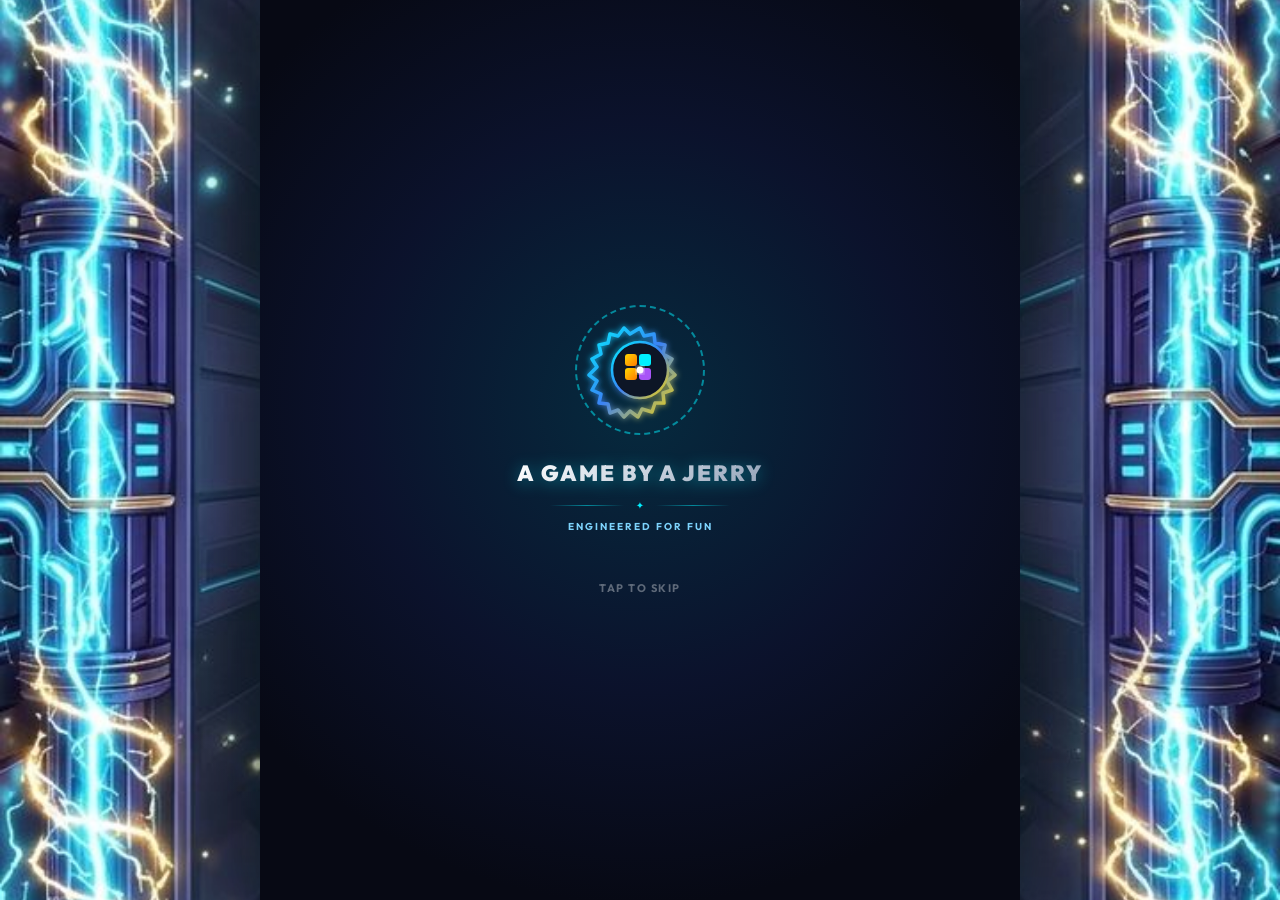
==== commit 747cfb37: "Fix asset resolution for versioned demo pages (base href to shared root assets)" ====
--- a/main/index.html
+++ b/main/index.html
@@ -1,16 +1,17 @@
 <!DOCTYPE html>
 <html lang="en">
   <head>
+    <base href="../" />
     <meta charset="UTF-8" />
     <meta name="viewport" content="width=device-width, initial-scale=1.0, maximum-scale=1.0, user-scalable=no, viewport-fit=cover" />
     <title>ComboCrush - Combo Blast Puzzle</title>
-    <link rel="icon" type="image/png" href="../favicon.png" />
-    <link rel="apple-touch-icon" href="../icon-192.png" />
+    <link rel="icon" type="image/png" href="./favicon.png" />
+    <link rel="apple-touch-icon" href="./icon-192.png" />
     <link rel="preconnect" href="https://fonts.googleapis.com">
     <link rel="preconnect" href="https://fonts.gstatic.com" crossorigin>
     <link href="https://fonts.googleapis.com/css2?family=Outfit:wght@400;600;700;800;900&display=swap" rel="stylesheet">
-    <script type="module" crossorigin src="../assets/index-CBNqrvrC.js"></script>
-    <link rel="stylesheet" crossorigin href="../assets/index-Cp5rA5li.css">
+    <script type="module" crossorigin src="./assets/index-CBNqrvrC.js"></script>
+    <link rel="stylesheet" crossorigin href="./assets/index-Cp5rA5li.css">
   </head>
   <body>
     <div id="app" class="game-container">
@@ -193,7 +194,7 @@
         <!-- Center 3D ComboCrush Crest & Metallic Logo -->
         <div class="start-center-logo">
           <div class="start-crest-emblem-wrap">
-            <img src="../assets/backgrounds/combocrush-crest.jpg" alt="ComboCrush Crest" class="start-crest-img" />
+            <img src="./assets/backgrounds/combocrush-crest.jpg" alt="ComboCrush Crest" class="start-crest-img" />
             <div class="start-crest-glow"></div>
           </div>
           <div class="start-bubbly-block">
